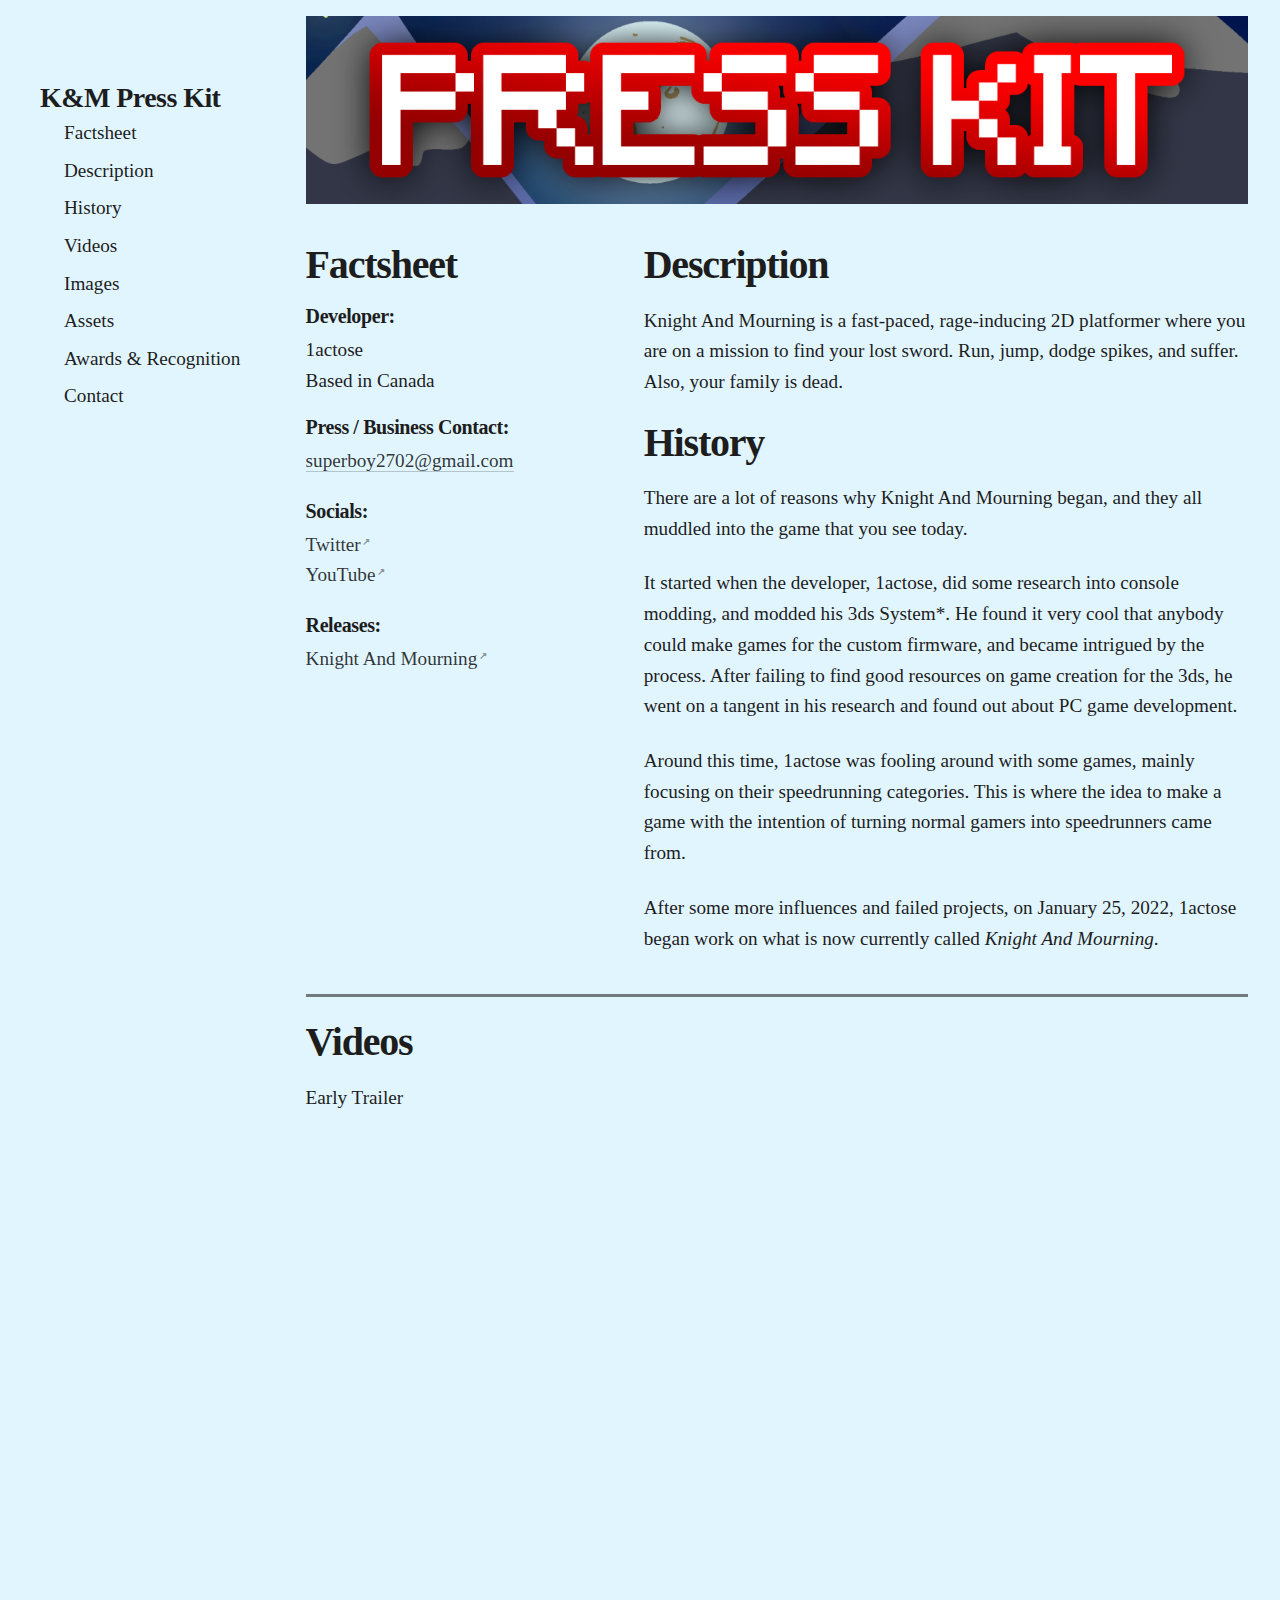
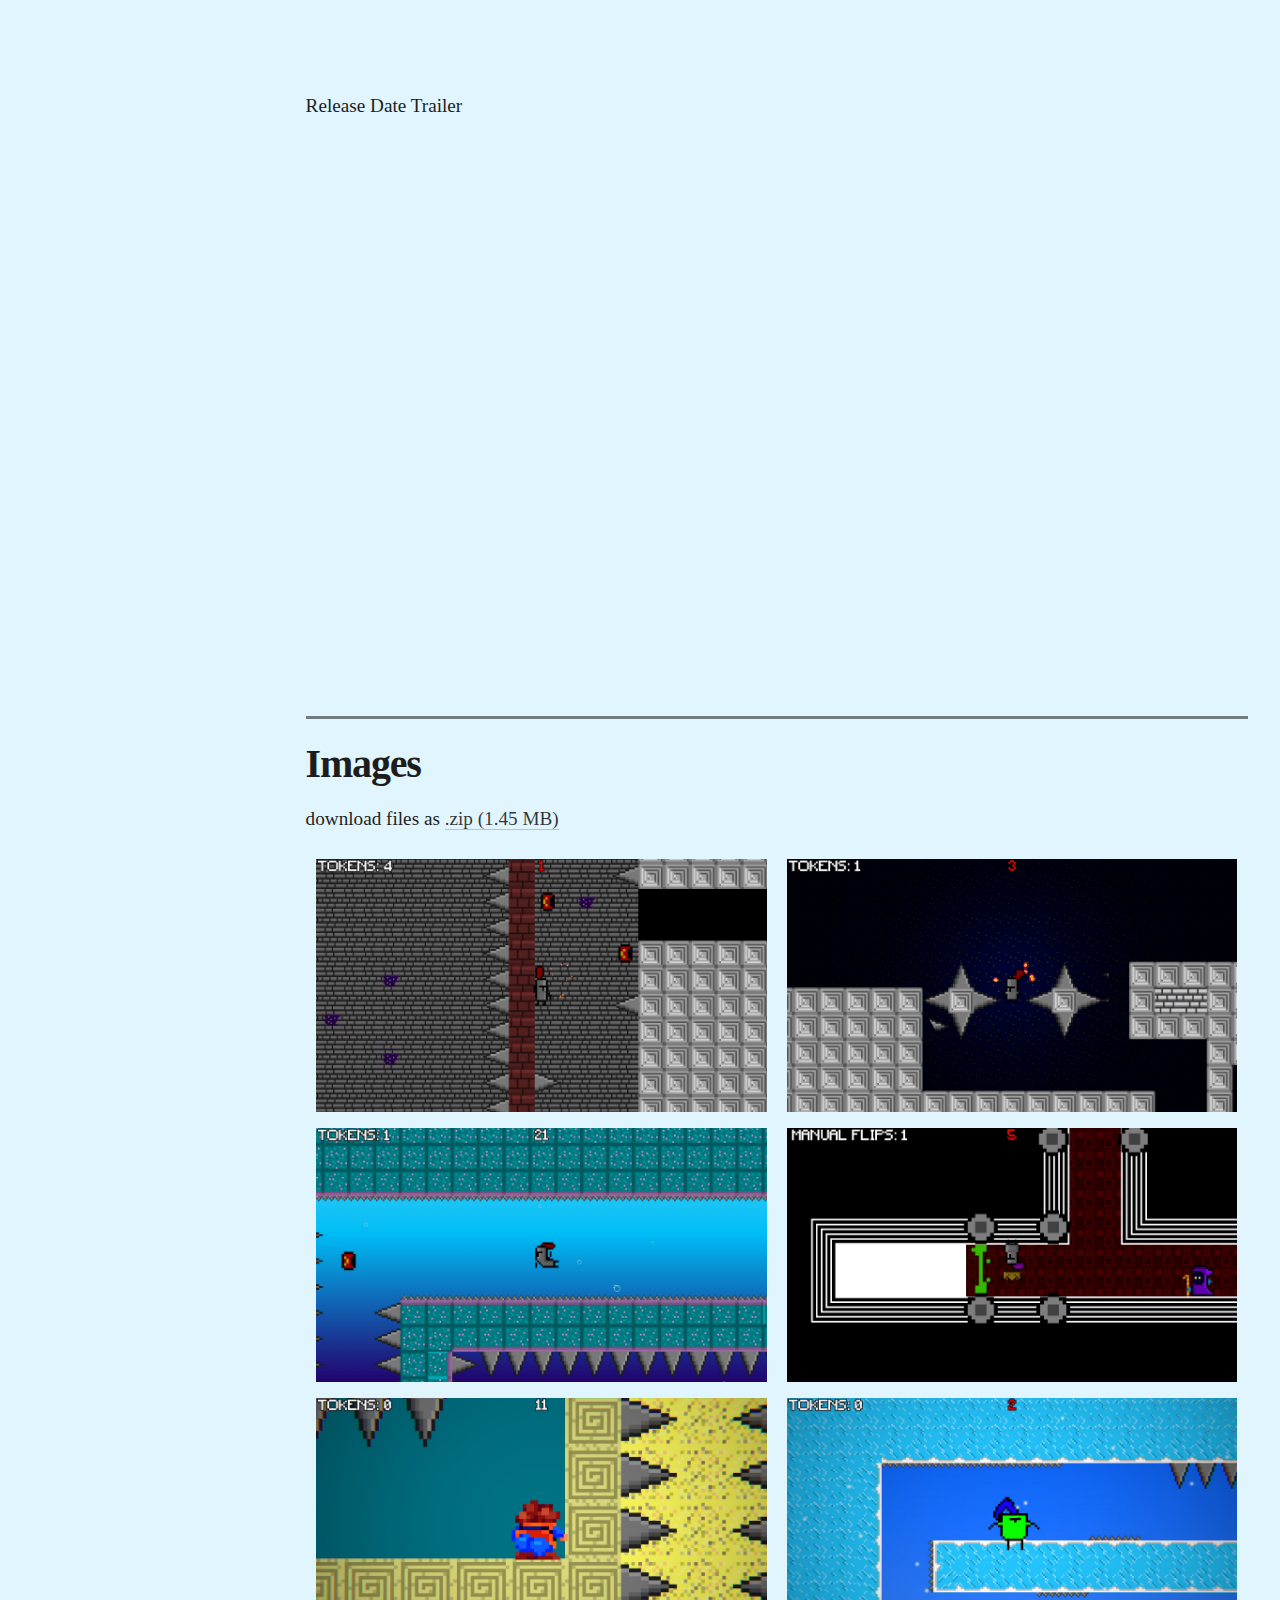
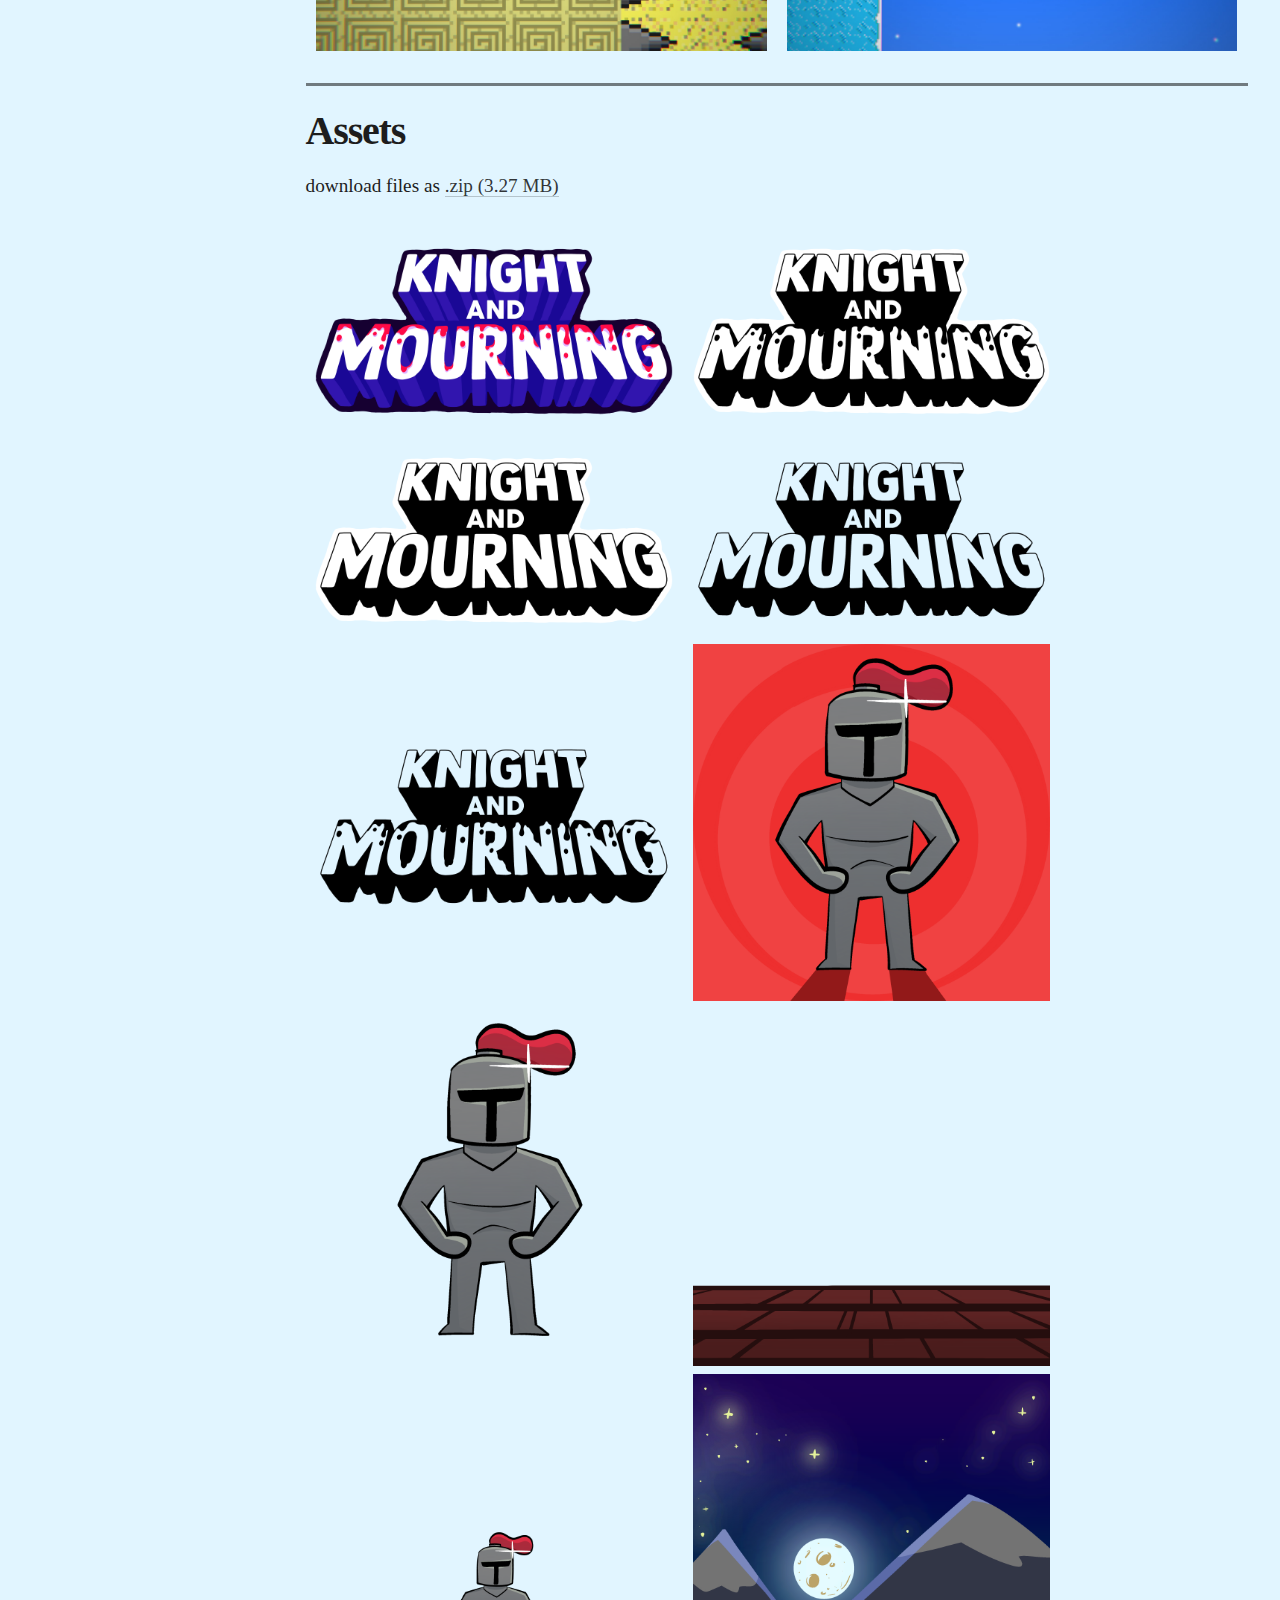
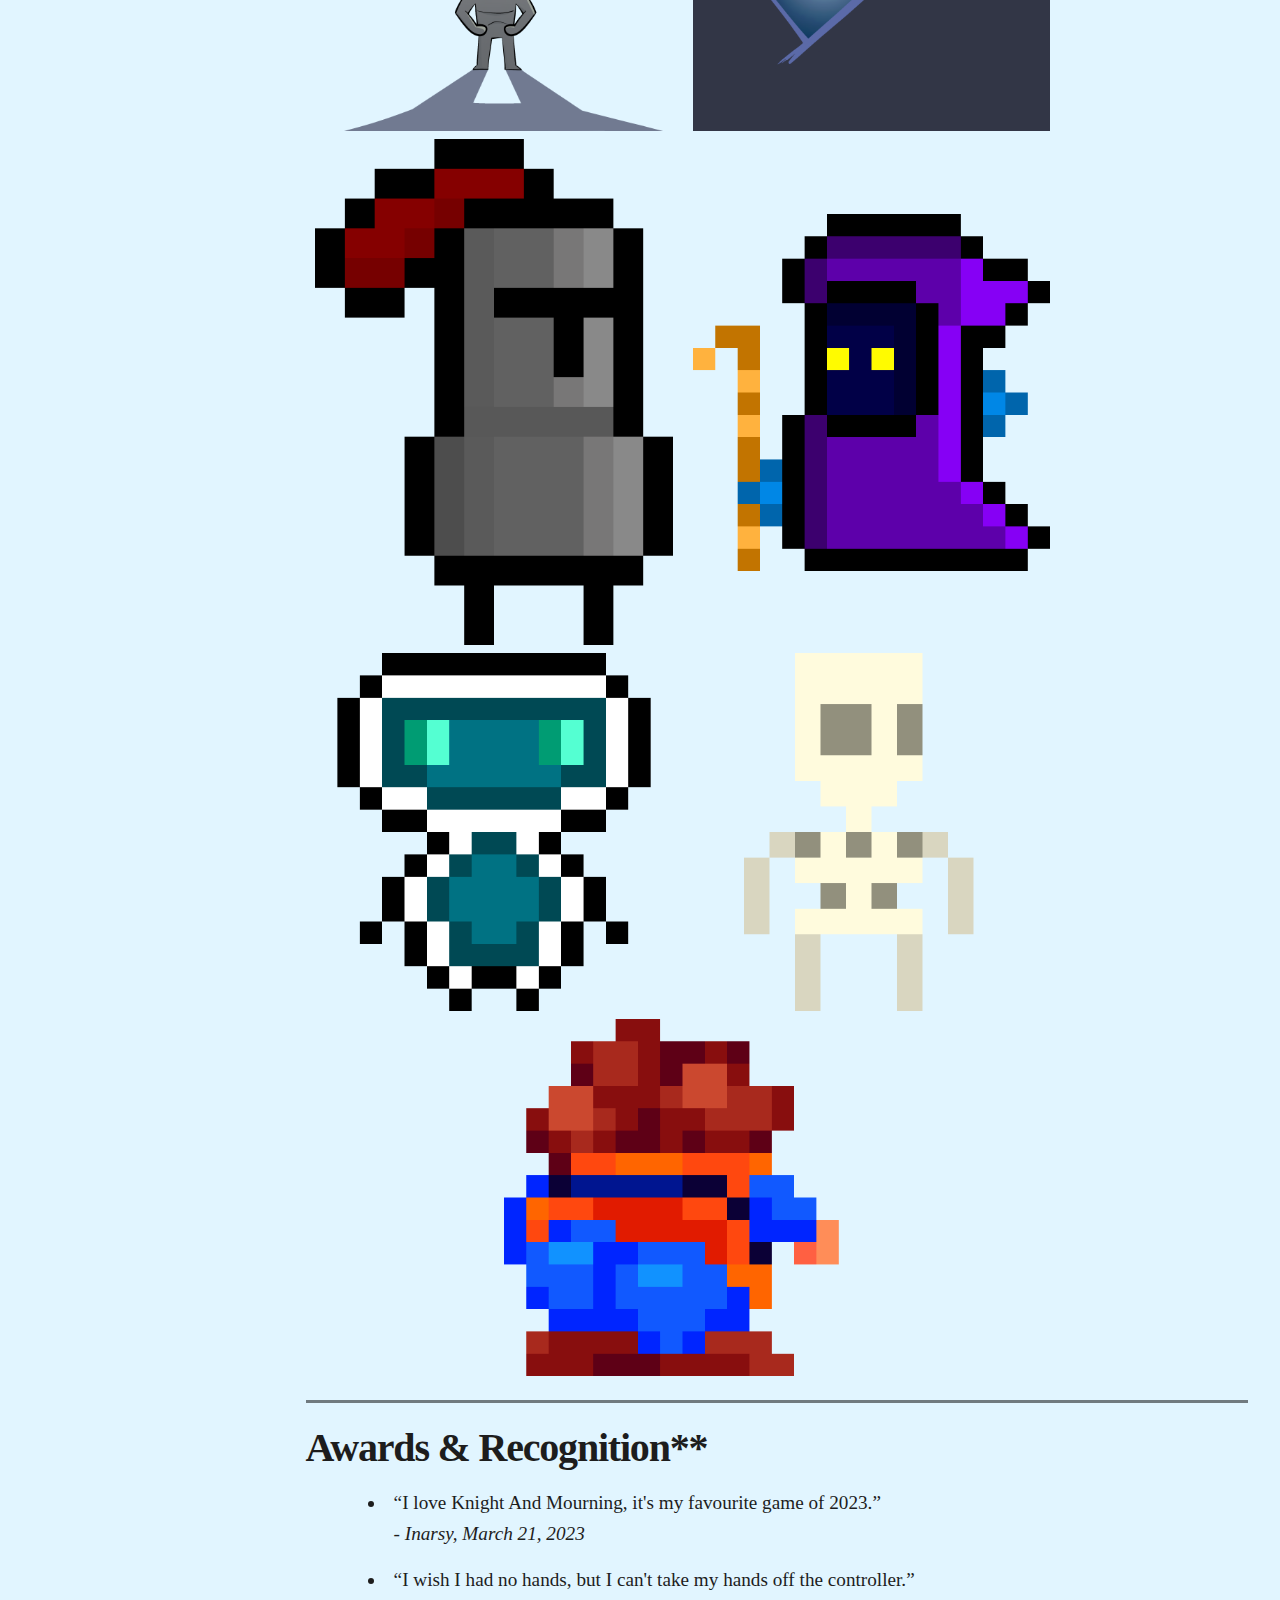
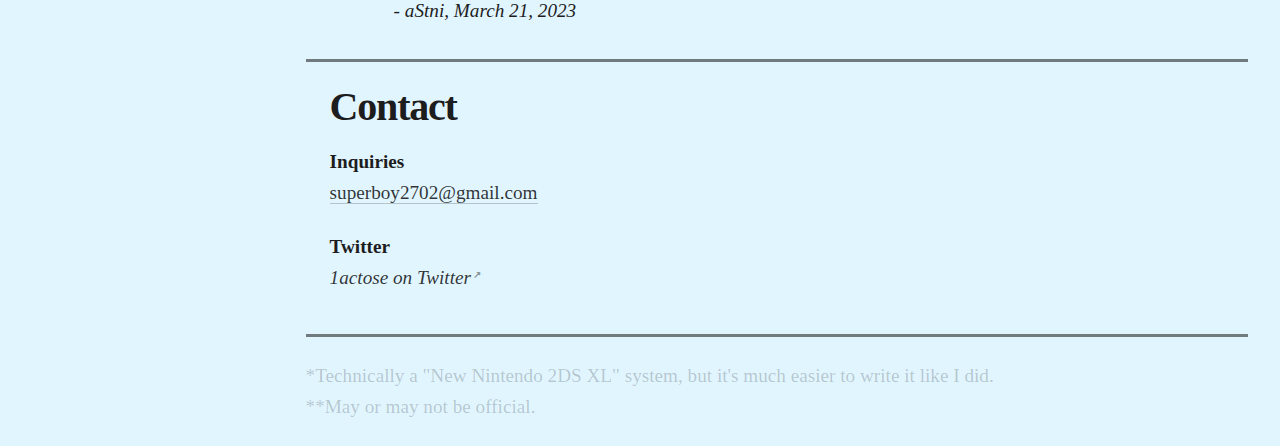
==== km-press-kit/index.html @ 05c2b1a3 "changed url" ====
<!doctype html>
<html lang="en">
<head>
  <meta charset="utf-8">
  <meta http-equiv="X-UA-Compatible" content="IE=edge">
  <meta name="viewport" content="width=device-width, initial-scale=1">

  <title>Knight And Mourning Press Kit</title>
  <link rel="stylesheet" href="./assets/css/style.min.css">
</head>

<body>
  <nav>
    <ul>
      <li>
        <h1>K&amp;M Press Kit</h1>
        <ul>
          <li><a href="#factsheet">Factsheet</a></li>
          <li><a href="#description">Description</a></li>
          <li><a href="#history">History</a>
          </li>
          <li><a href="#videos">Videos</a></li>
          <li><a href="#images">Images</a></li>
          <li><a href="#logo-icon">Assets</a></li>
          <li><a href="#awards-recognition">Awards &amp; Recognition</a></li>
          <li><a href="#contact">Contact</a></li>
        </ul>
      </li>
    </ul>
  </nav>

  <main>
    <header>
      <img src="./media/header.png">
    </header>

    <div id="intro-details">
      <div id="factsheet" class="w-33 w-s-10">
        <h2>Factsheet</h2>
        <div><h3>Developer:</h3><address>1actose<br>Based in Canada<br></address></div>
        <div><h3>Press / Business Contact:</h3><p><a href="mailto:superboy2702@gmail.com">superboy2702@gmail.com</a></p></div>
        <div>
          <h3>Socials:</h3>
          <p>
            <a href="https://www.twitter.com/1actose" target="_blank" class="external">Twitter</a><br>
            <a href="https://www.youtube.com/@1actose" target="_blank" class="external">YouTube</a>
          </p>
        </div>
        <div>
          <h3>Releases:</h3>
          <p>
            <a href="https://store.steampowered.com/app/2008820/Knight_And_Mourning/" target="_blank" class="external">Knight And Mourning</a><br>
          </p>
        </div>
      </div>
      <div id="description" class="w-66 w-s-10">
        <div id="intro">
          <h2>Description</h2>
          <p>Knight And Mourning is a fast-paced, rage-inducing 2D platformer where you are on a mission to find your lost sword. Run, jump, dodge spikes, and suffer. Also, your family is dead.</p>
        </div>
        <div id="history">
          <h2>History</h2>
          <p>There are a lot of reasons why Knight And Mourning began, and they all muddled into the game that you see today.</p>
          <p>It started when the developer, 1actose, did some research into console modding, and modded his 3ds System*. He found it very cool that anybody could make games for the custom firmware, and became intrigued by the process. After failing to find good resources on game creation for the 3ds, he went on a tangent in his research and found out about PC game development.</p>
          <p>Around this time, 1actose was fooling around with some games, mainly focusing on their speedrunning categories. This is where the idea to make a game with the intention of turning normal gamers into speedrunners came from.</p>
          <p>After some more influences and failed projects, on January 25, 2022, 1actose began work on what is now currently called <i>Knight And Mourning</i>.</p>
        </div>
      </div>
    </div>
    <div id="videos">
      <h2>Videos</h2>
      <p>Early Trailer</p>
      <div class="embed-responsive embed-responsive-16by9">
        <iframe class="embed-responsive-item" src="https://www.youtube.com/embed/S6dYBHbnh5c?rel=0&amp;showinfo=0" allowfullscreen="allowfullscreen" frameborder="0"></iframe>
      </div>
      <p>Release Date Trailer</p>
      <div class="embed-responsive embed-responsive-16by9">
        <iframe class="embed-responsive-item" src="https://www.youtube.com/embed/4l-gwuEBlj0?rel=0&amp;showinfo=0" allowfullscreen="allowfullscreen" frameborder="0"></iframe>
      </div>
    </div>
    <div id="images">
      <h2>Images</h2>
      <p>download files as <a href="./media/images.zip" target="_blank">.zip (1.45 MB)</a></p>
      <div class="w-10">
        <a href="./media/screenshot-01.jpg" target="_blank"><img class="i-5 i-s-10" src="./media/screenshot-01.jpg"></a>
        <a href="./media/screenshot-02.jpg" target="_blank"><img class="i-5 i-s-10" src="./media/screenshot-02.jpg"></a>
        <a href="./media/screenshot-03.jpg" target="_blank"><img class="i-5 i-s-10" src="./media/screenshot-03.jpg"></a>
        <a href="./media/screenshot-04.jpg" target="_blank"><img class="i-5 i-s-10" src="./media/screenshot-04.jpg"></a>
        <a href="./media/screenshot-05.jpg" target="_blank"><img class="i-5 i-s-10" src="./media/screenshot-05.jpg"></a>
        <a href="./media/screenshot-06.jpg" target="_blank"><img class="i-5 i-s-10" src="./media/screenshot-06.jpg"></a>
      </div>
    </div>
    <div id="logo-icon">
      <h2>Assets</h2>
      <p>download files as <a href="./media/assets.zip" target="_blank">.zip (3.27 MB)</a></p>
      <div class="w-8">
        <a href="./media/logo.png" target="_blank"><img class="i-5 i-s-10" src="./media/logo.png"></a>
        <a href="./media/logo2.png" target="_blank"><img class="i-5 i-s-10" src="./media/logo2.png"></a>
        <a href="./media/logo3.png" target="_blank"><img class="i-5 i-s-10" src="./media/logo3.png"></a>
        <a href="./media/logo4.png" target="_blank"><img class="i-5 i-s-10" src="./media/logo4.png"></a>
        <a href="./media/logo5.png" target="_blank"><img class="i-5 i-s-10" src="./media/logo5.png"></a>
        <a href="./media/icon.png" target="_blank"><img class="i-5 i-s-10" src="./media/icon.png"></a>
        <a href="./media/asset1.png" target="_blank"><img class="i-5 i-s-10" src="./media/asset1.png"></a>
        <a href="./media/asset2.png" target="_blank"><img class="i-5 i-s-10" src="./media/asset2.png"></a>
        <a href="./media/asset3.png" target="_blank"><img class="i-5 i-s-10" src="./media/asset3.png"></a>
        <a href="./media/asset4.png" target="_blank"><img class="i-5 i-s-10" src="./media/asset4.png"></a>
        <a href="./media/asset5.png" target="_blank"><img class="i-5 i-s-10" src="./media/asset5.png"></a>
        <a href="./media/asset6.png" target="_blank"><img class="i-5 i-s-10" src="./media/asset6.png"></a>
        <a href="./media/asset7.png" target="_blank"><img class="i-5 i-s-10" src="./media/asset7.png"></a>
        <a href="./media/asset8.png" target="_blank"><img class="i-5 i-s-10" src="./media/asset8.png"></a>
        <a href="./media/asset9.png" target="_blank"><img class="i-5 i-s-10" src="./media/asset9.png"></a>
      </div>
    </div>
    <div id="awards-recognition">
      <h2>Awards &amp; Recognition**</h2>
      <blockquote>
        <ul>
          <li>
            <p><q>I love Knight And Mourning, it's my favourite game of 2023.</q></p>
            <footer><p>- <em>Inarsy, March 21, 2023</em></p></footer>
          </li>
          <li>
            <p><q>I wish I had no hands, but I can't take my hands off the controller.</q></p>
            <footer><p>- <em>aStni, March 21, 2023</em></p></footer>
          </li>
        </ul>
      </blockquote>
    </div>
    <div id="outro-details">
      <div id="contact" class="w-5 w-xs-10">
        <h2>Contact</h2>
        <p><strong>Inquiries</strong><br><a href="mailto:superboy2702@gmail.com">superboy2702@gmail.com</a></p>
        <p><strong>Twitter</strong><br><a href="https://www.twitter.com/1actose" target="_blank" class="external"><i>1actose on Twitter</i></a></p>
      </div>
    </div>

    <footer>
      <p>*Technically a "New Nintendo 2DS XL" system, but it's much easier to write it like I did.</p>
      <p>**May or may not be official.</p>
    </footer>
  </main>
</body>
</html>
---- km-press-kit/assets/css/style.min.css ----
::-moz-selection{background:#ff6600}::-ms-selection{background:#ff6600}::-o-selection{background:#ff6600}::-webkit-selection{background:#ff6600}::selection{background:#00d9ff}*{-moz-osx-font-smoothing:grayscale;text-rendering:optimizelegibility;color:inherit}*,*::before,*::after{box-sizing:border-box}:root{font-size:16px}img{-webkit-user-select:none;-moz-user-select:none;-ms-user-select:none;user-select:none;border:0px solid #202020; box-shadow:rgb(29, 29, 29);display:block;vertical-align:middle;max-width:100%}html{background-color:#e1f5ff}html,body{margin:0;padding:0;height:100%}body{color:rgb(29, 29, 29);font-family:Georgia,serif;line-height:1.5;overflow-y:scroll;overflow-x:hidden;margin:0 auto;max-width:1280px;width:95%;word-wrap:break-word}h1,h2{font-family:"Lucida Grande","Lucida Sans",Verdana;font-weight:700}h1,h2,h3{line-height:1.05}h1,h3{letter-spacing:-0.02em}h2{letter-spacing:-0.03em;margin:0 0 1rem 0;font-size:2.5em}h3{margin-bottom:.5rem;font-size:1.25rem;font-weight:600}a{color:rgba(29,29,29);text-decoration:none}main a{border-bottom:1px solid rgba(0,0,0,0.2);color:rgba(0,0,0,0.8)}main a:hover,main a:focus{border-bottom:2px solid rgba(104, 0, 0)}p{margin-bottom:1.5rem}p,address,ul,blockquote{font-size:1.2rem;line-height:1.6}address{font-style:normal}blockquote p{margin:0}blockquote,blockquote ul{margin-bottom:0}blockquote li{margin-bottom:1rem}body>nav{float:left;padding-top:4rem;width:22.5%}body>nav h1{font-size:1.75rem;margin-bottom:0}body>nav a{line-height:1.75}body>nav ul{margin:0;padding:0}body>nav ul ul{padding-left:1rem}li{margin-top:.25rem;padding-left:.5rem;padding-right:.5rem}body>nav li{list-style:none}main{float:left;padding:1rem 0rem;width:77.5%}main>header>img{margin:0 auto}main>*{float:left;width:100%}main>*:not(:last-child){margin-bottom:1.5rem;padding-bottom:1rem}main>*:not(:first-child):not(:last-child){border-bottom:3px solid rgba(0, 0, 0, 0.5)}main>#intro-details>div:first-child,main>#outro-details>div:first-child{padding-right:1.5rem}main>#intro-details>div:last-child,main>#outro-details>div:last-child{padding-left:1.5rem}main>#intro-details>div:first-child p{margin-top:0}main>#images>div,main>#logo-icon>div{margin:0 auto;text-align:center}main>#images>div a,main>#images>div a:hover,main>#images>div a:focus,main>#logo-icon>div a,main>#logo-icon>div a:hover,main>#logo-icon>div a:focus{border-bottom:0}main>#images img{display:inline-block;padding:0 .5rem 1rem}main>#logo-icon img{display:inline-block;padding:0 .5rem .5rem}.embed-responsive{position:relative;display:block;height:0;padding:0;margin-bottom:1.5rem}.embed-responsive .embed-responsive-item,.embed-responsive embed,.embed-responsive iframe,.embed-responsive object,.embed-responsive video{position:absolute;top:0;bottom:0;left:0;width:100%;height:100%;border:0}.embed-responsive-16by9{padding-bottom:56.25%}.external{border-bottom:0}.external::after{color:rgba(0,0,0,0.4);content:"↗";font-size:.6rem;font-weight:800;padding-left:.1rem;vertical-align:text-top}.external:hover::after,.external:focus::after{color:rgba(0,0,0,1)}main>footer{color:rgba(0,0,0,0.2);padding-bottom:.5rem}main>footer a{color:rgba(0,0,0,0.2)}main>footer a:hover,footer a:focus{border-bottom:1px solid rgba(0,0,0,0.4)}main>footer p{margin:0}.w-2{float:left;position:relative;width:20%}.w-3{float:left;position:relative;width:30%}.w-33{float:left;position:relative;width:33.33%}.w-4{float:left;position:relative;width:40%}.w-5{float:left;position:relative;width:50%}.w-6{float:left;position:relative;width:60%}.w-66{float:left;position:relative;width:66.66%}.w-7{float:left;position:relative;width:70%}.w-8{float:left;position:relative;width:80%}.w-9{float:left;position:relative;width:90%}.w-10{float:left;position:relative;width:100%}.i-5{position:relative;max-width:49.5%}.i-10{position:relative;max-width:100%}@media(max-width:62em){nav{display:none}main{padding:1.5rem;width:100%}}@media(max-width:48em){main{padding:1.5rem}main>#intro-details>div:first-child{padding-right:0rem}main>#intro-details>div:last-child{padding-left:0rem}main>#images img{padding:0 0 1rem 0}.w-s-10{float:left;position:relative;width:100%}.i-s-10{position:relative;max-width:100%}}@media(max-width:34em){main{padding:.5rem}main>#outro-details>div:first-child{padding-right:0rem}main>#outro-details>div:last-child{padding-left:0rem}.w-xs-10{float:left;position:relative;width:100%}}
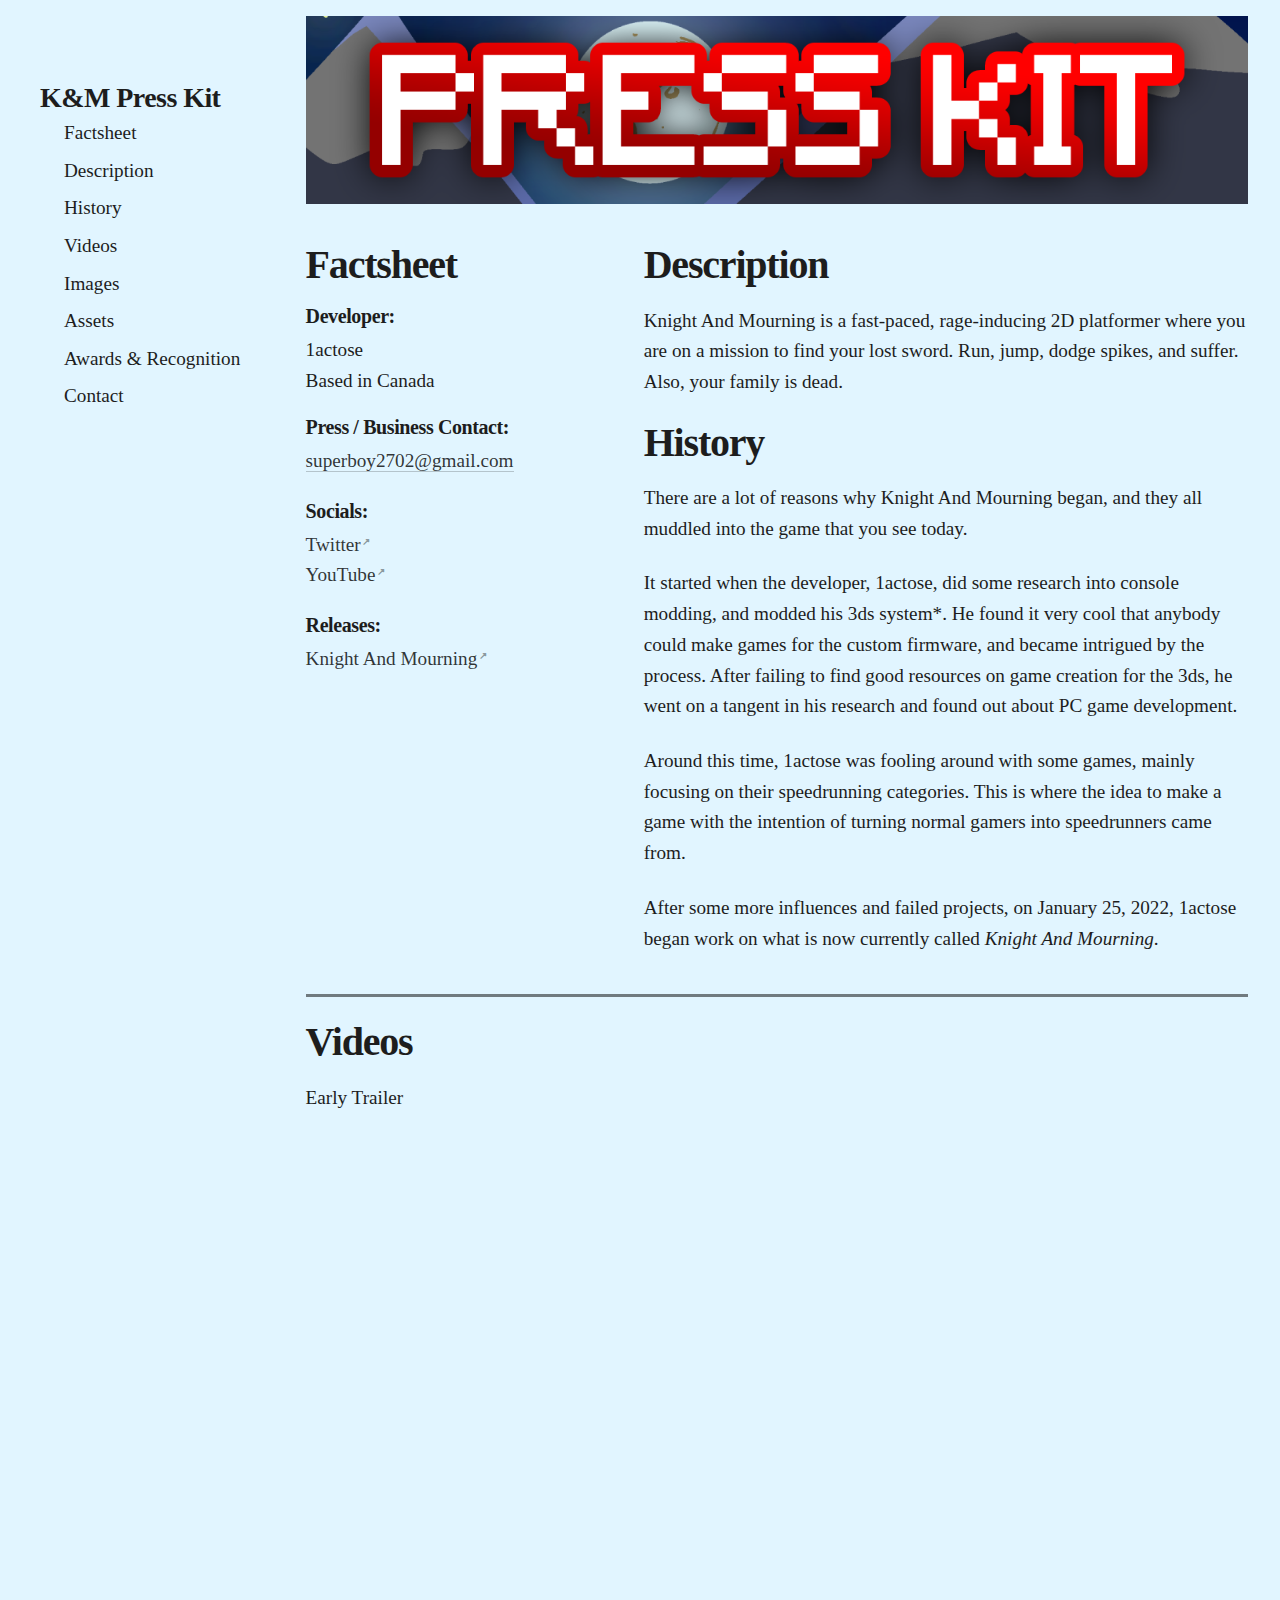
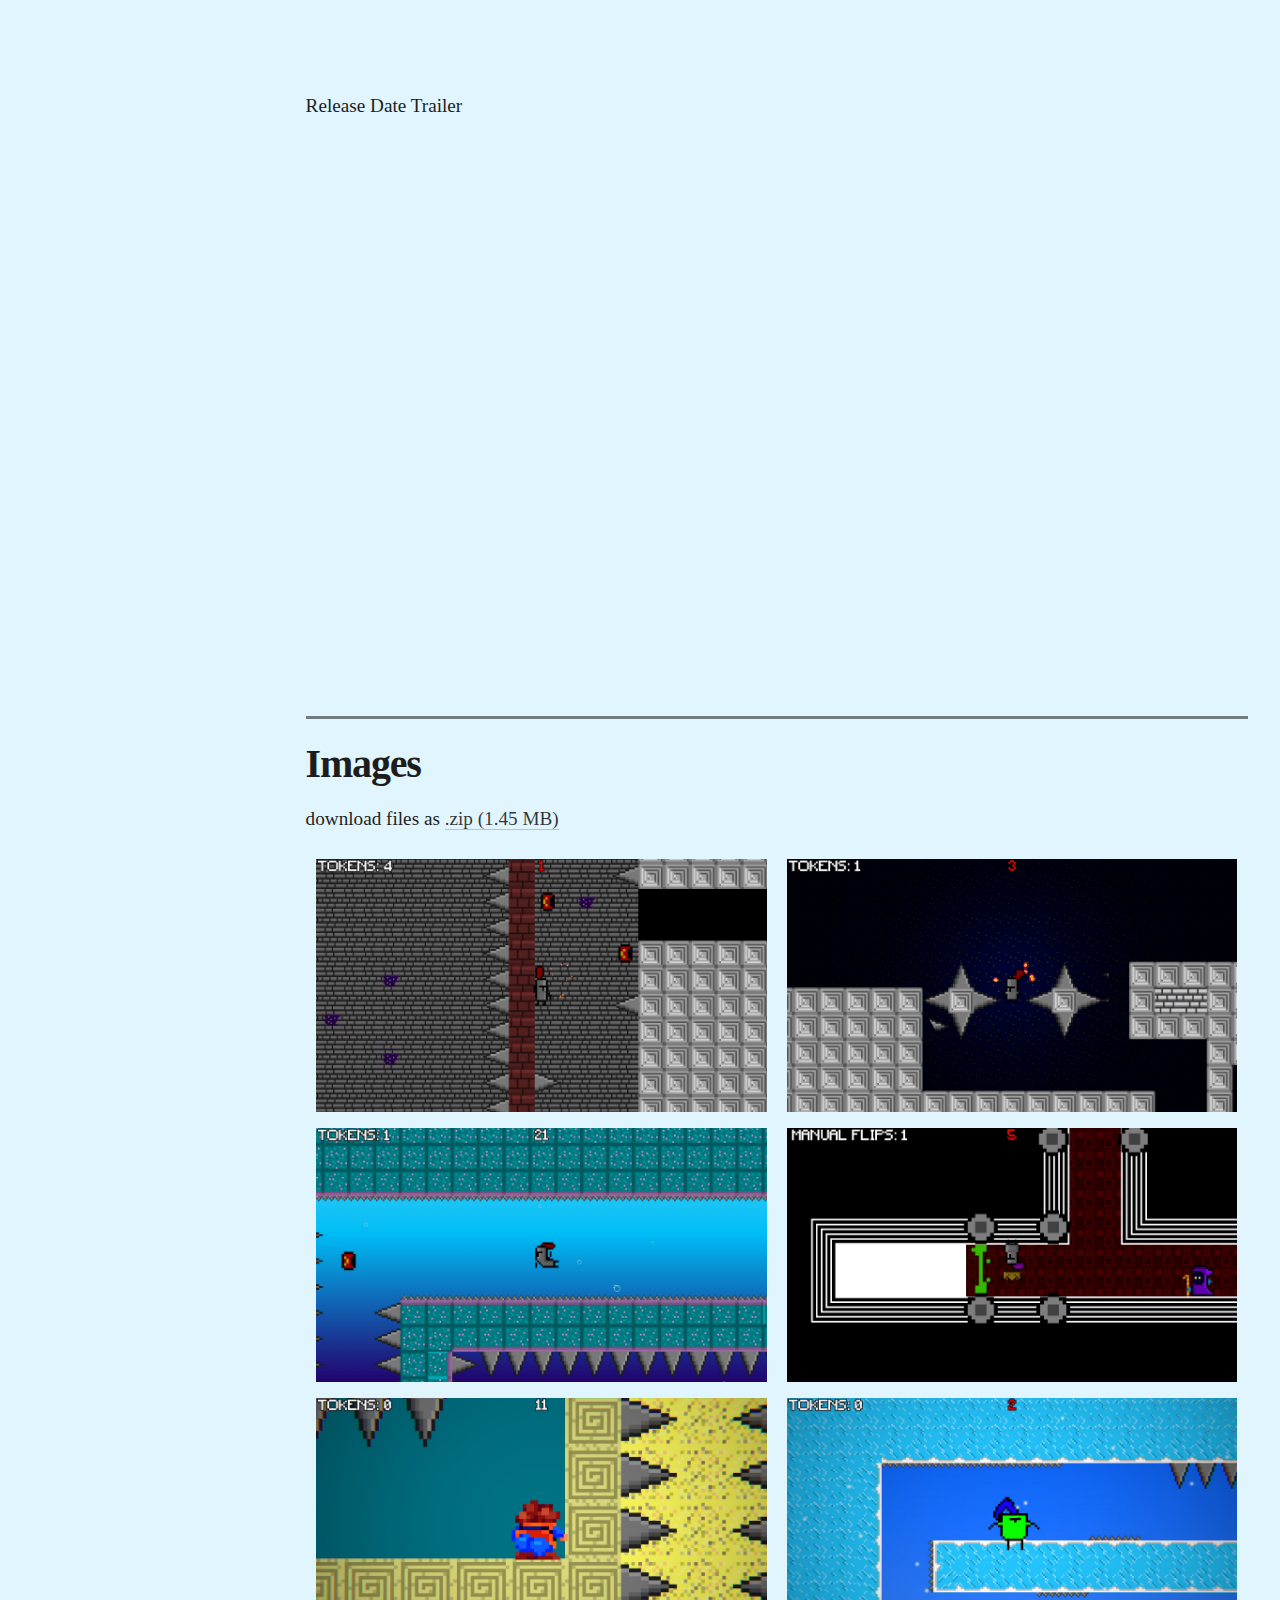
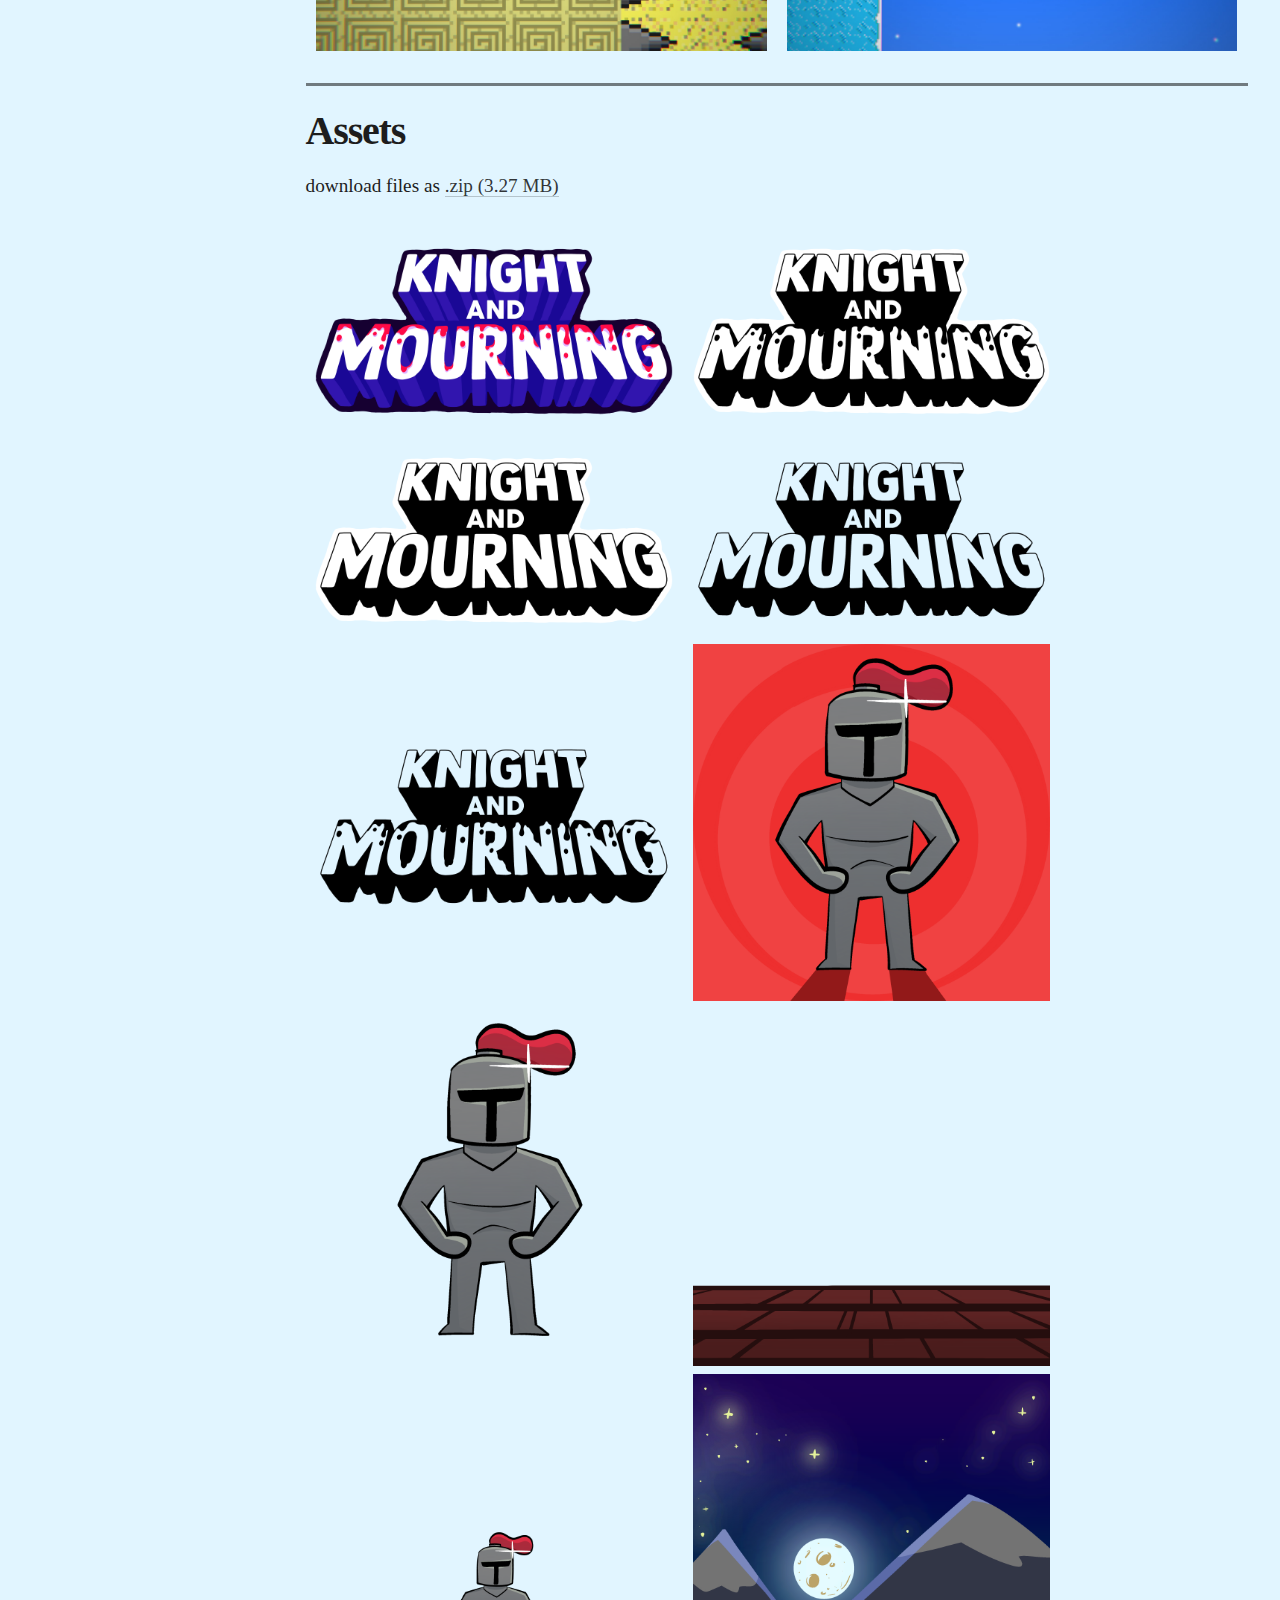
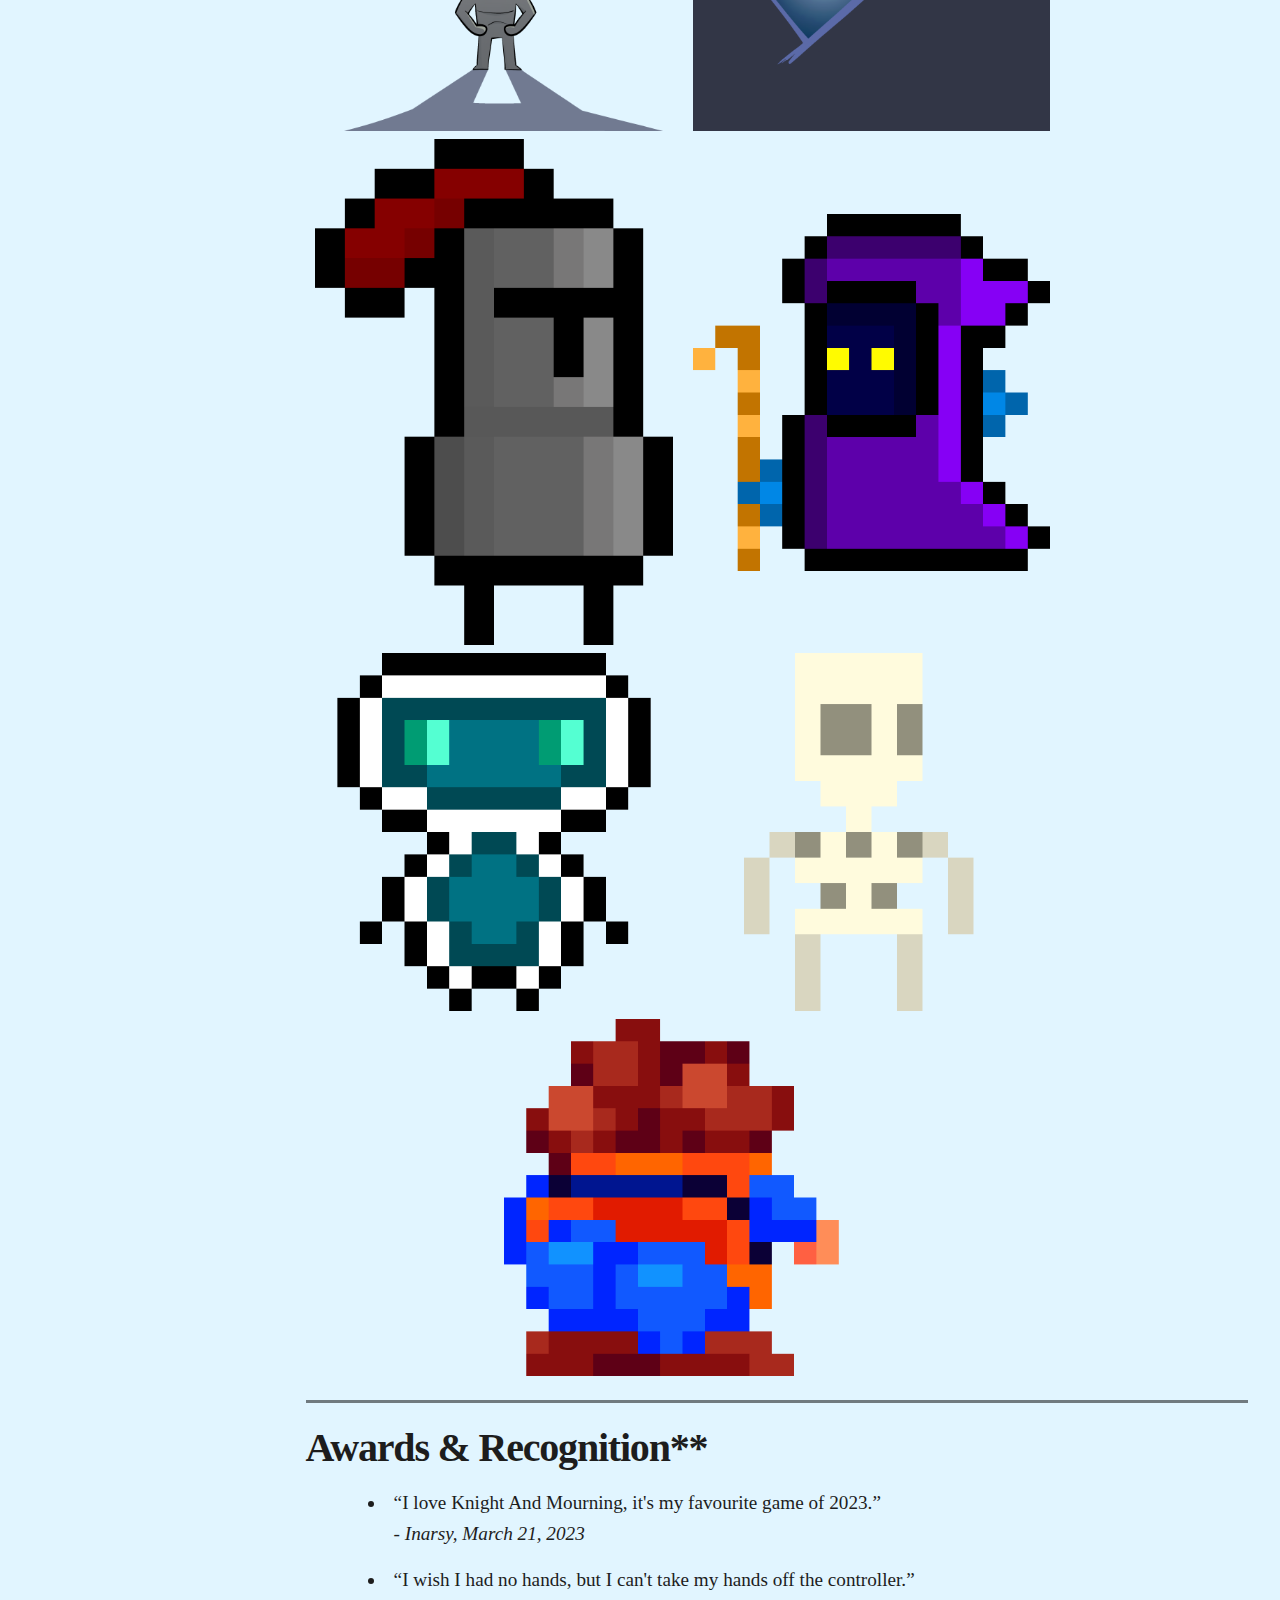
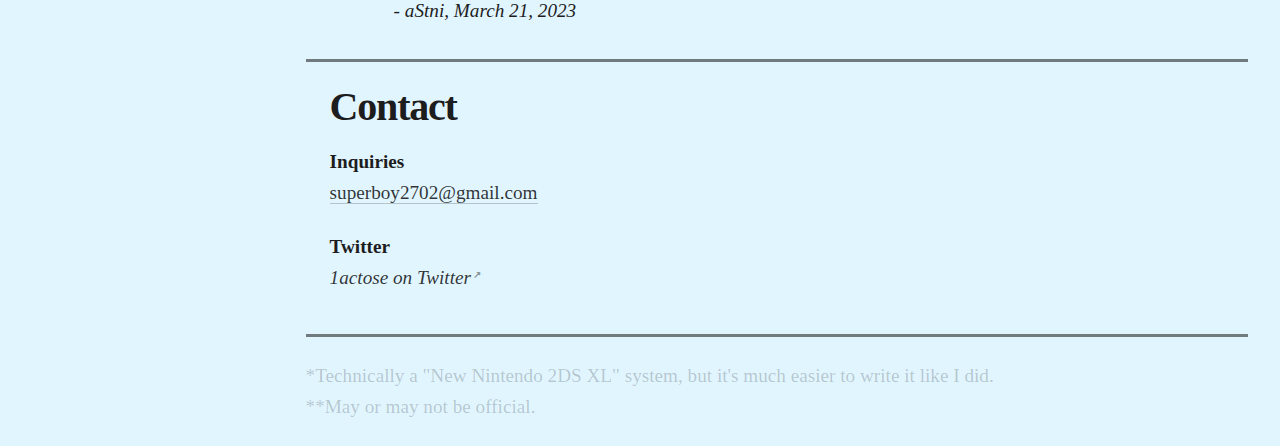
==== commit 3e592f4a: "Minor updates" ====
--- a/km-press-kit/index.html
+++ b/km-press-kit/index.html
@@ -61,7 +61,7 @@
         <div id="history">
           <h2>History</h2>
           <p>There are a lot of reasons why Knight And Mourning began, and they all muddled into the game that you see today.</p>
-          <p>It started when the developer, 1actose, did some research into console modding, and modded his 3ds System*. He found it very cool that anybody could make games for the custom firmware, and became intrigued by the process. After failing to find good resources on game creation for the 3ds, he went on a tangent in his research and found out about PC game development.</p>
+          <p>It started when the developer, 1actose, did some research into console modding, and modded his 3ds system*. He found it very cool that anybody could make games for the custom firmware, and became intrigued by the process. After failing to find good resources on game creation for the 3ds, he went on a tangent in his research and found out about PC game development.</p>
           <p>Around this time, 1actose was fooling around with some games, mainly focusing on their speedrunning categories. This is where the idea to make a game with the intention of turning normal gamers into speedrunners came from.</p>
           <p>After some more influences and failed projects, on January 25, 2022, 1actose began work on what is now currently called <i>Knight And Mourning</i>.</p>
         </div>
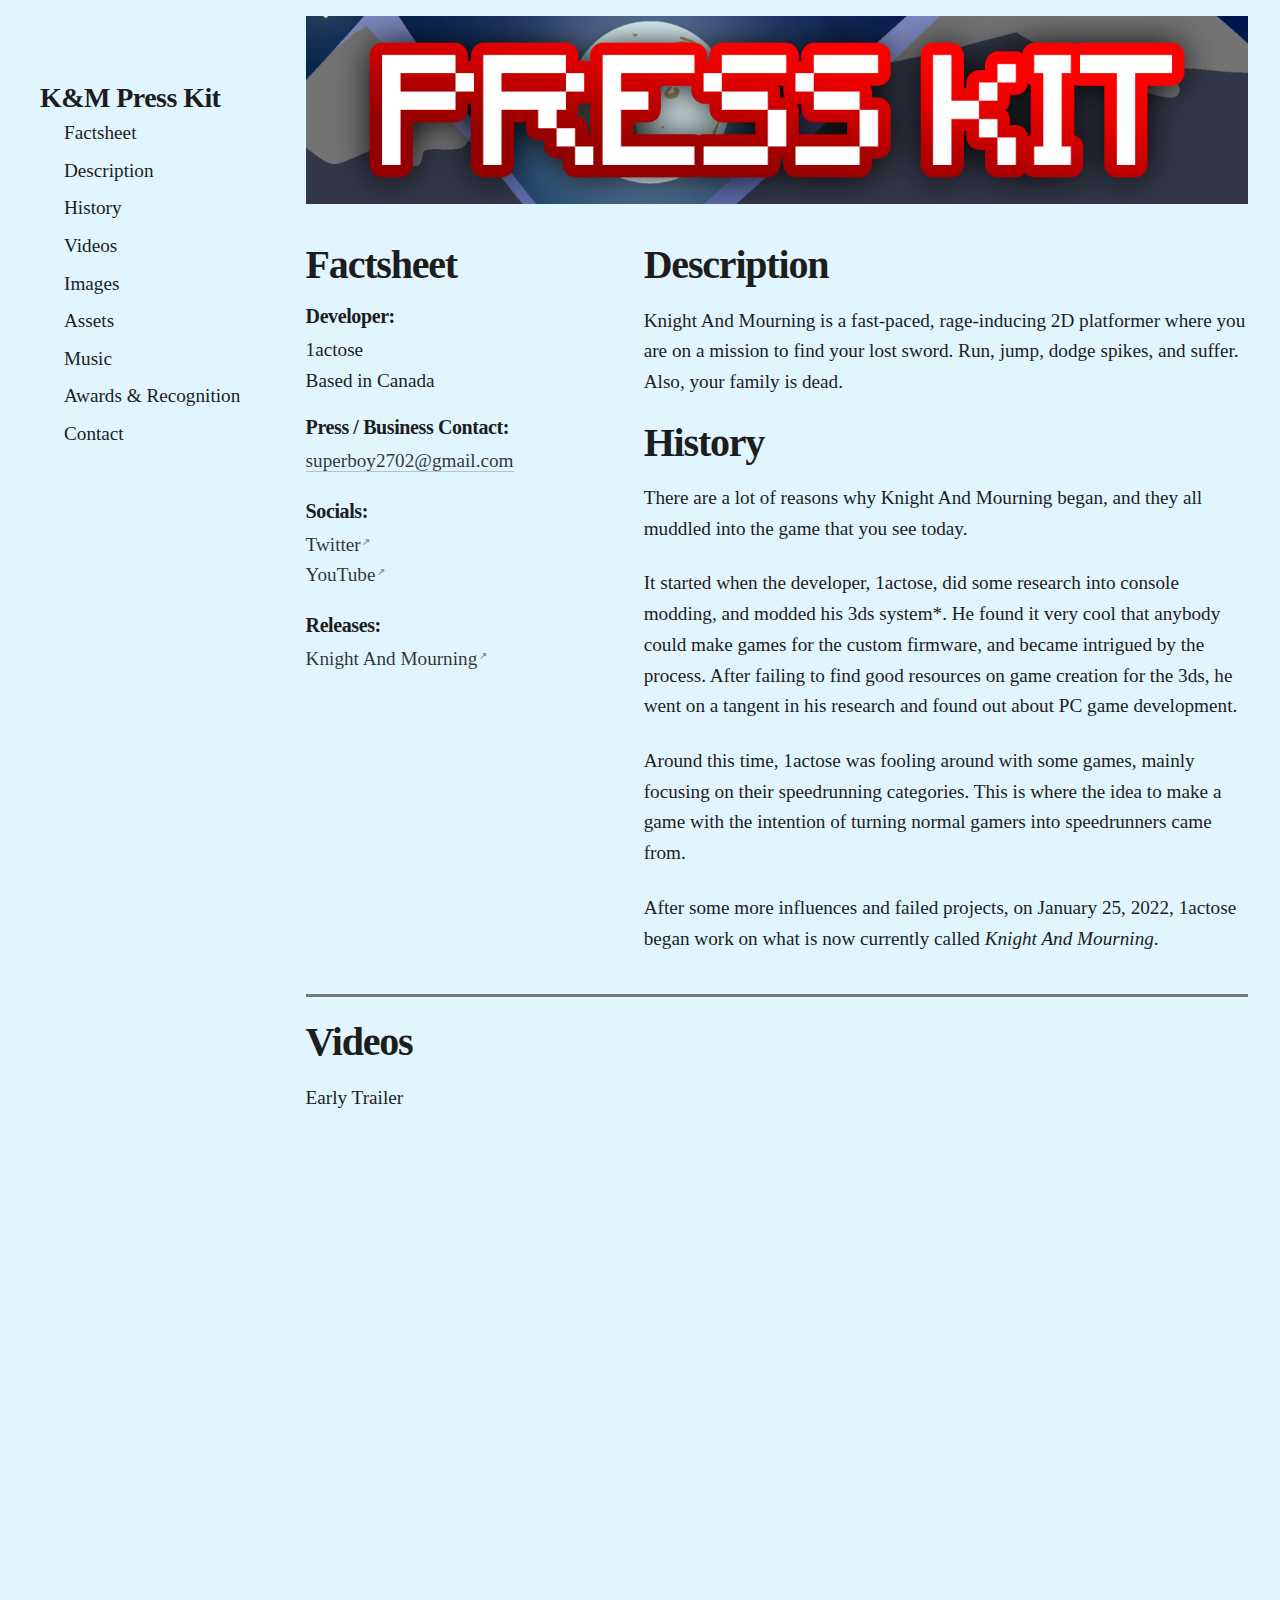
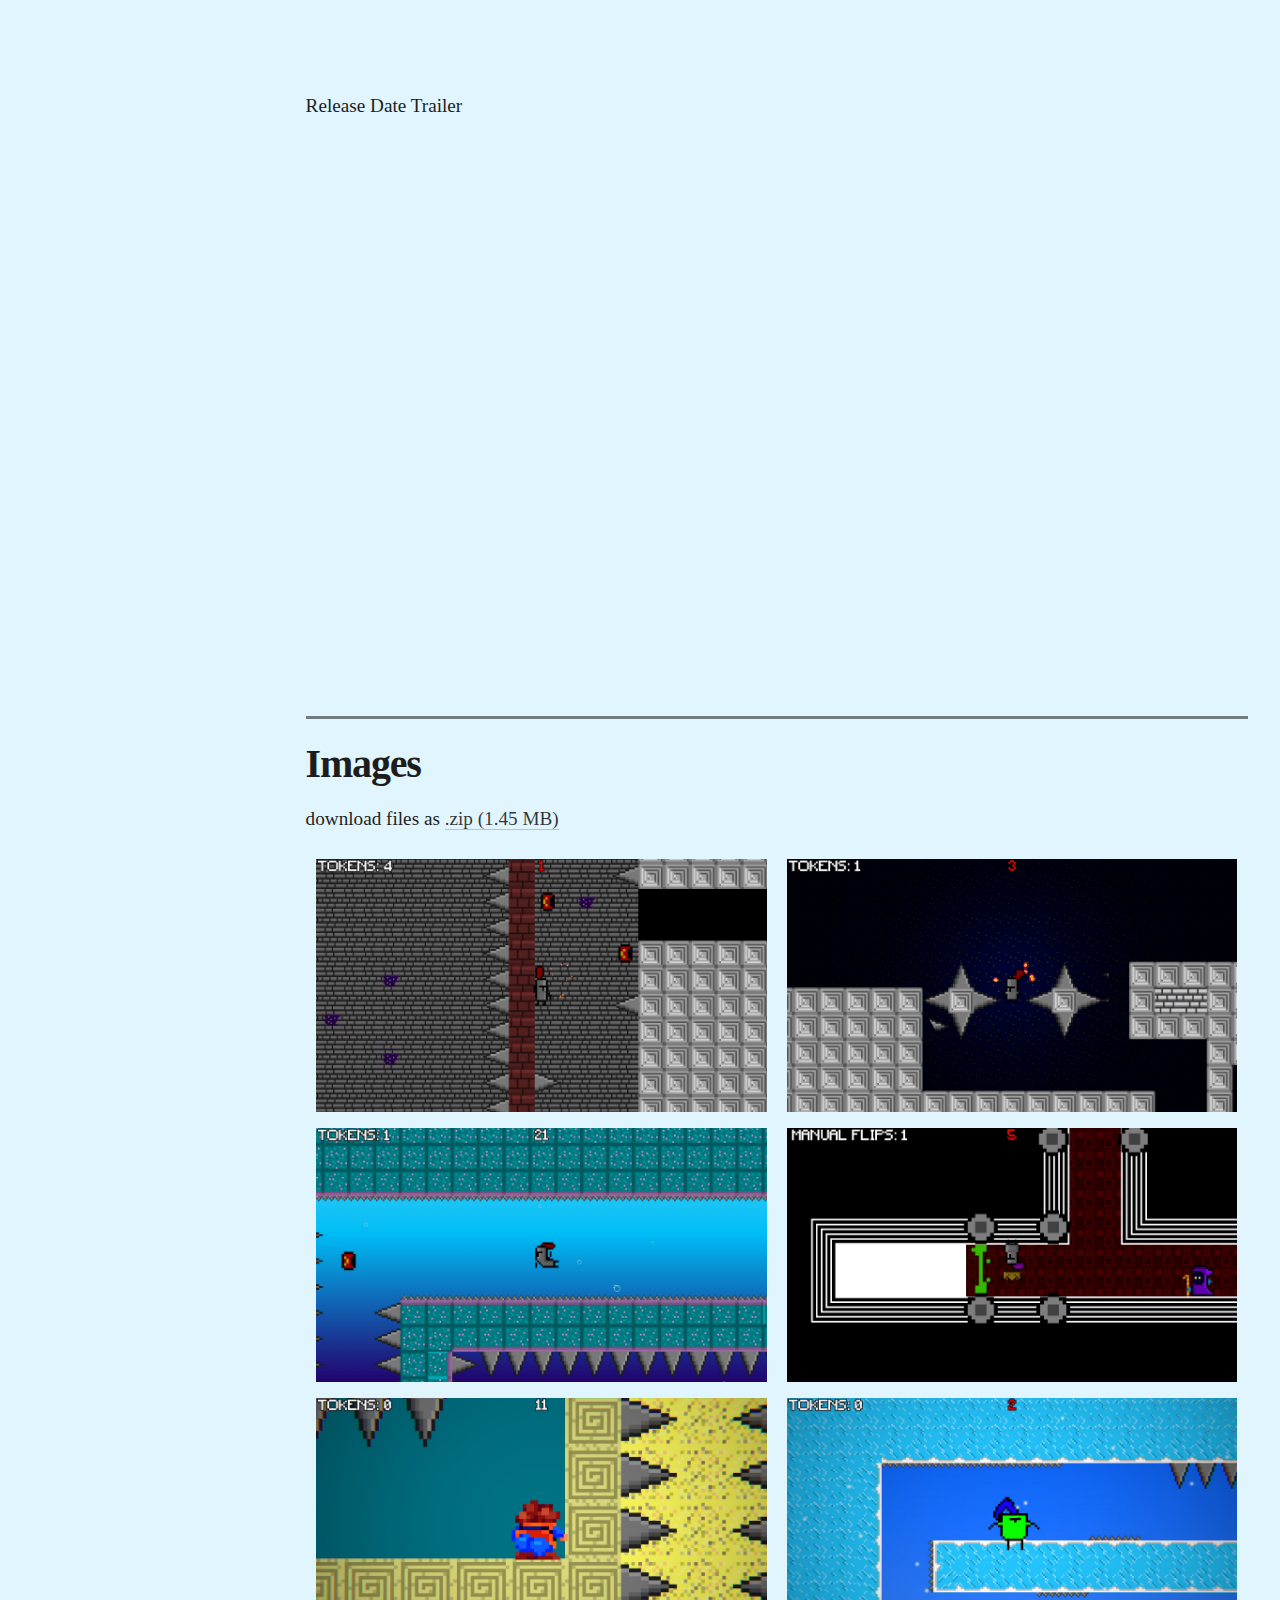
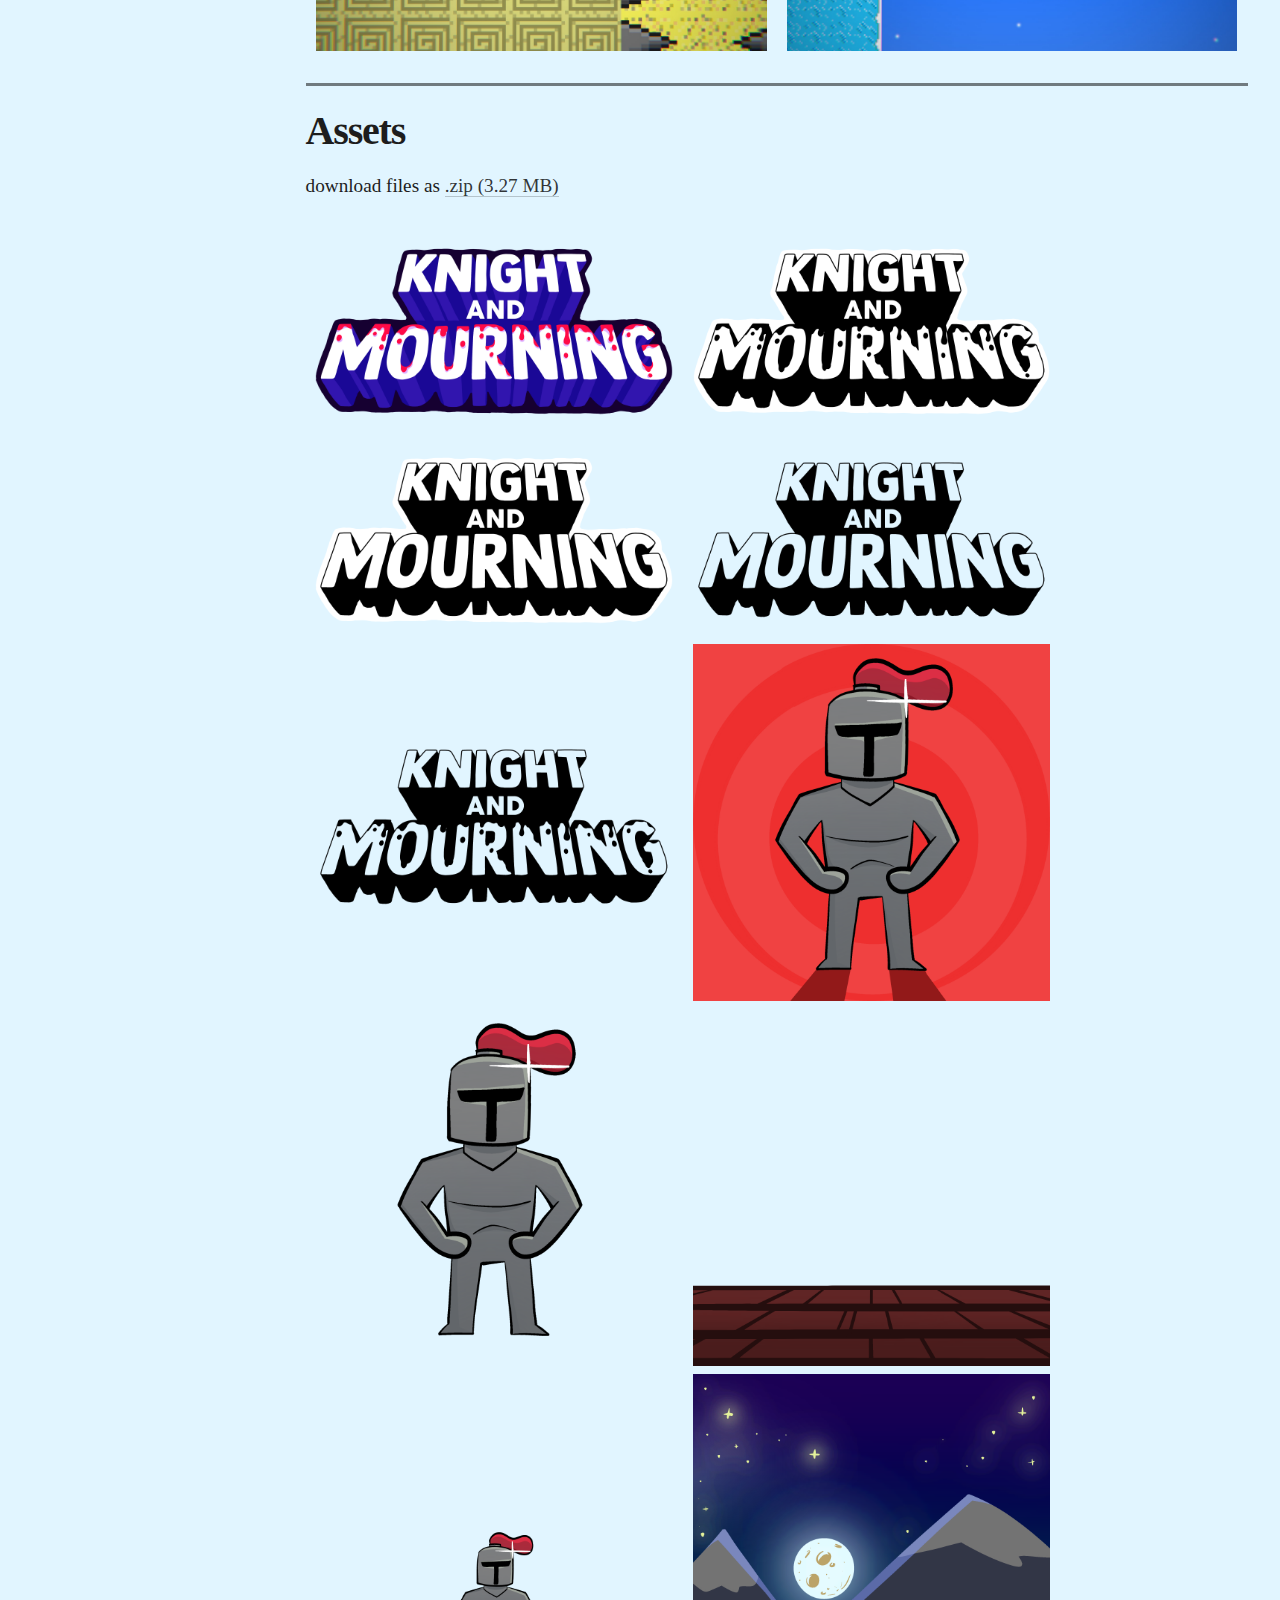
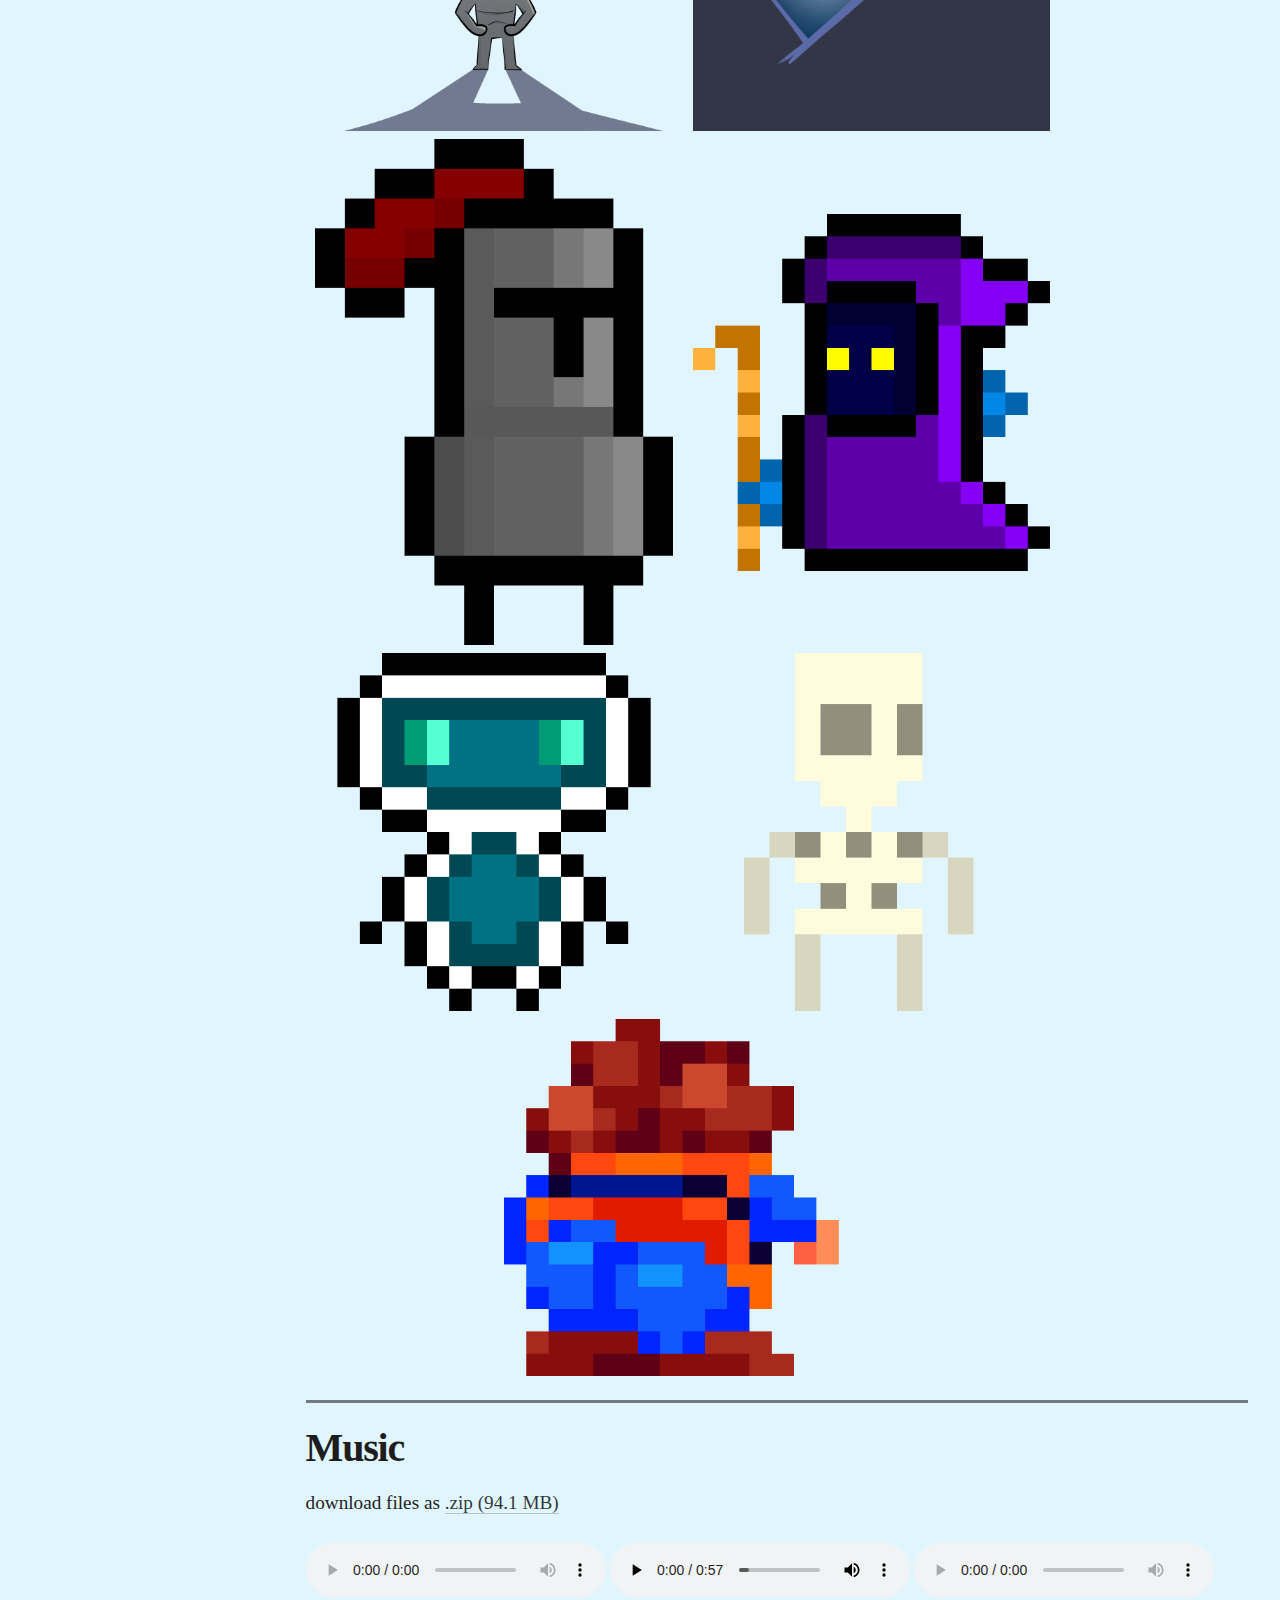
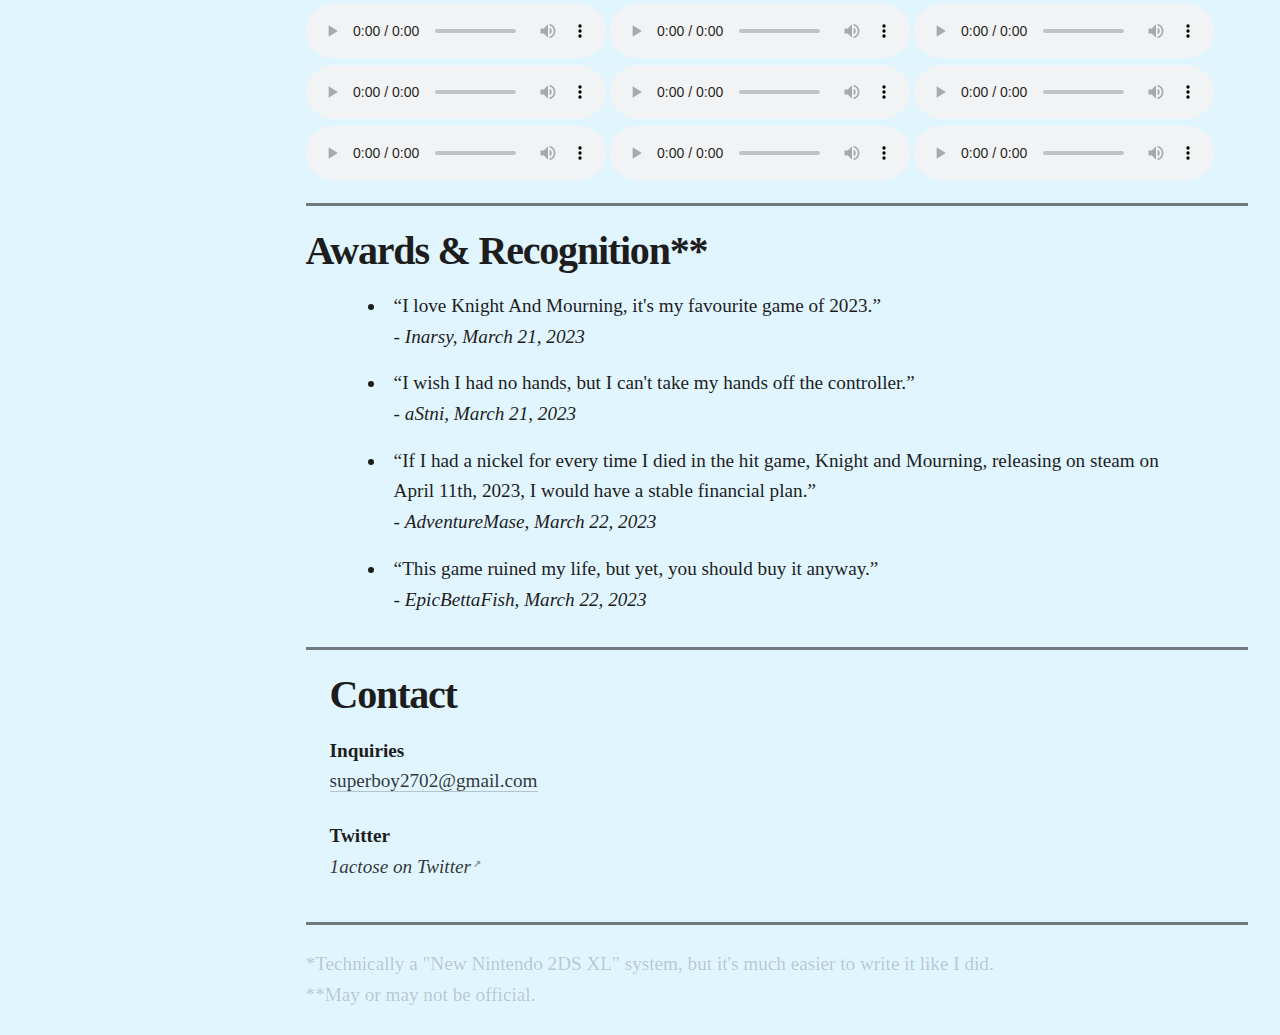
==== commit 9bd47441: "New Stuffy Stuff" ====
--- a/km-press-kit/index.html
+++ b/km-press-kit/index.html
@@ -17,11 +17,11 @@
         <ul>
           <li><a href="#factsheet">Factsheet</a></li>
           <li><a href="#description">Description</a></li>
-          <li><a href="#history">History</a>
-          </li>
+          <li><a href="#history">History</a></li>
           <li><a href="#videos">Videos</a></li>
           <li><a href="#images">Images</a></li>
           <li><a href="#logo-icon">Assets</a></li>
+          <li><a href="#music">Music</a></li>
           <li><a href="#awards-recognition">Awards &amp; Recognition</a></li>
           <li><a href="#contact">Contact</a></li>
         </ul>
@@ -111,6 +111,22 @@
         <a href="./media/asset9.png" target="_blank"><img class="i-5 i-s-10" src="./media/asset9.png"></a>
       </div>
     </div>
+    <div id="music">
+      <h2>Music</h2>
+      <p>download files as <a href="./media/music.zip" target="_blank">.zip (94.1 MB)</a></p>
+       <audio controls><source src="./media/Origins.wav" type="audio/wav"></audio>
+       <audio controls><source src="./media/W1_.mp3" type="audio/mp3"></audio>
+       <audio controls><source src="./media/W2_.wav" type="audio/wav"></audio>
+       <audio controls><source src="./media/W3_.wav" type="audio/wav"></audio>
+       <audio controls><source src="./media/W4_.wav" type="audio/wav"></audio>
+       <audio controls><source src="./media/W5_.wav" type="audio/wav"></audio>
+       <audio controls><source src="./media/W6_.wav" type="audio/wav"></audio>
+       <audio controls><source src="./media/W7_.wav" type="audio/wav"></audio>
+       <audio controls><source src="./media/W8_.wav" type="audio/wav"></audio>
+       <audio controls><source src="./media/W9_.wav" type="audio/wav"></audio>
+       <audio controls><source src="./media/Jacket_Funk.wav" type="audio/wav"></audio>
+       <audio controls><source src="./media/K&M Trailer_.wav" type="audio/wav"></audio>
+    </div>
     <div id="awards-recognition">
       <h2>Awards &amp; Recognition**</h2>
       <blockquote>
@@ -122,6 +138,14 @@
           <li>
             <p><q>I wish I had no hands, but I can't take my hands off the controller.</q></p>
             <footer><p>- <em>aStni, March 21, 2023</em></p></footer>
+          </li>
+          <li>
+            <p><q>If I had a nickel for every time I died in the hit game, Knight and Mourning, releasing on steam on April 11th, 2023, I would have a stable financial plan.</q></p>
+            <footer><p>- <em>AdventureMase, March 22, 2023</em></p></footer>
+          </li>
+          <li>
+            <p><q>This game ruined my life, but yet, you should buy it anyway.</q></p>
+            <footer><p>- <em>EpicBettaFish, March 22, 2023</em></p></footer>
           </li>
         </ul>
       </blockquote>
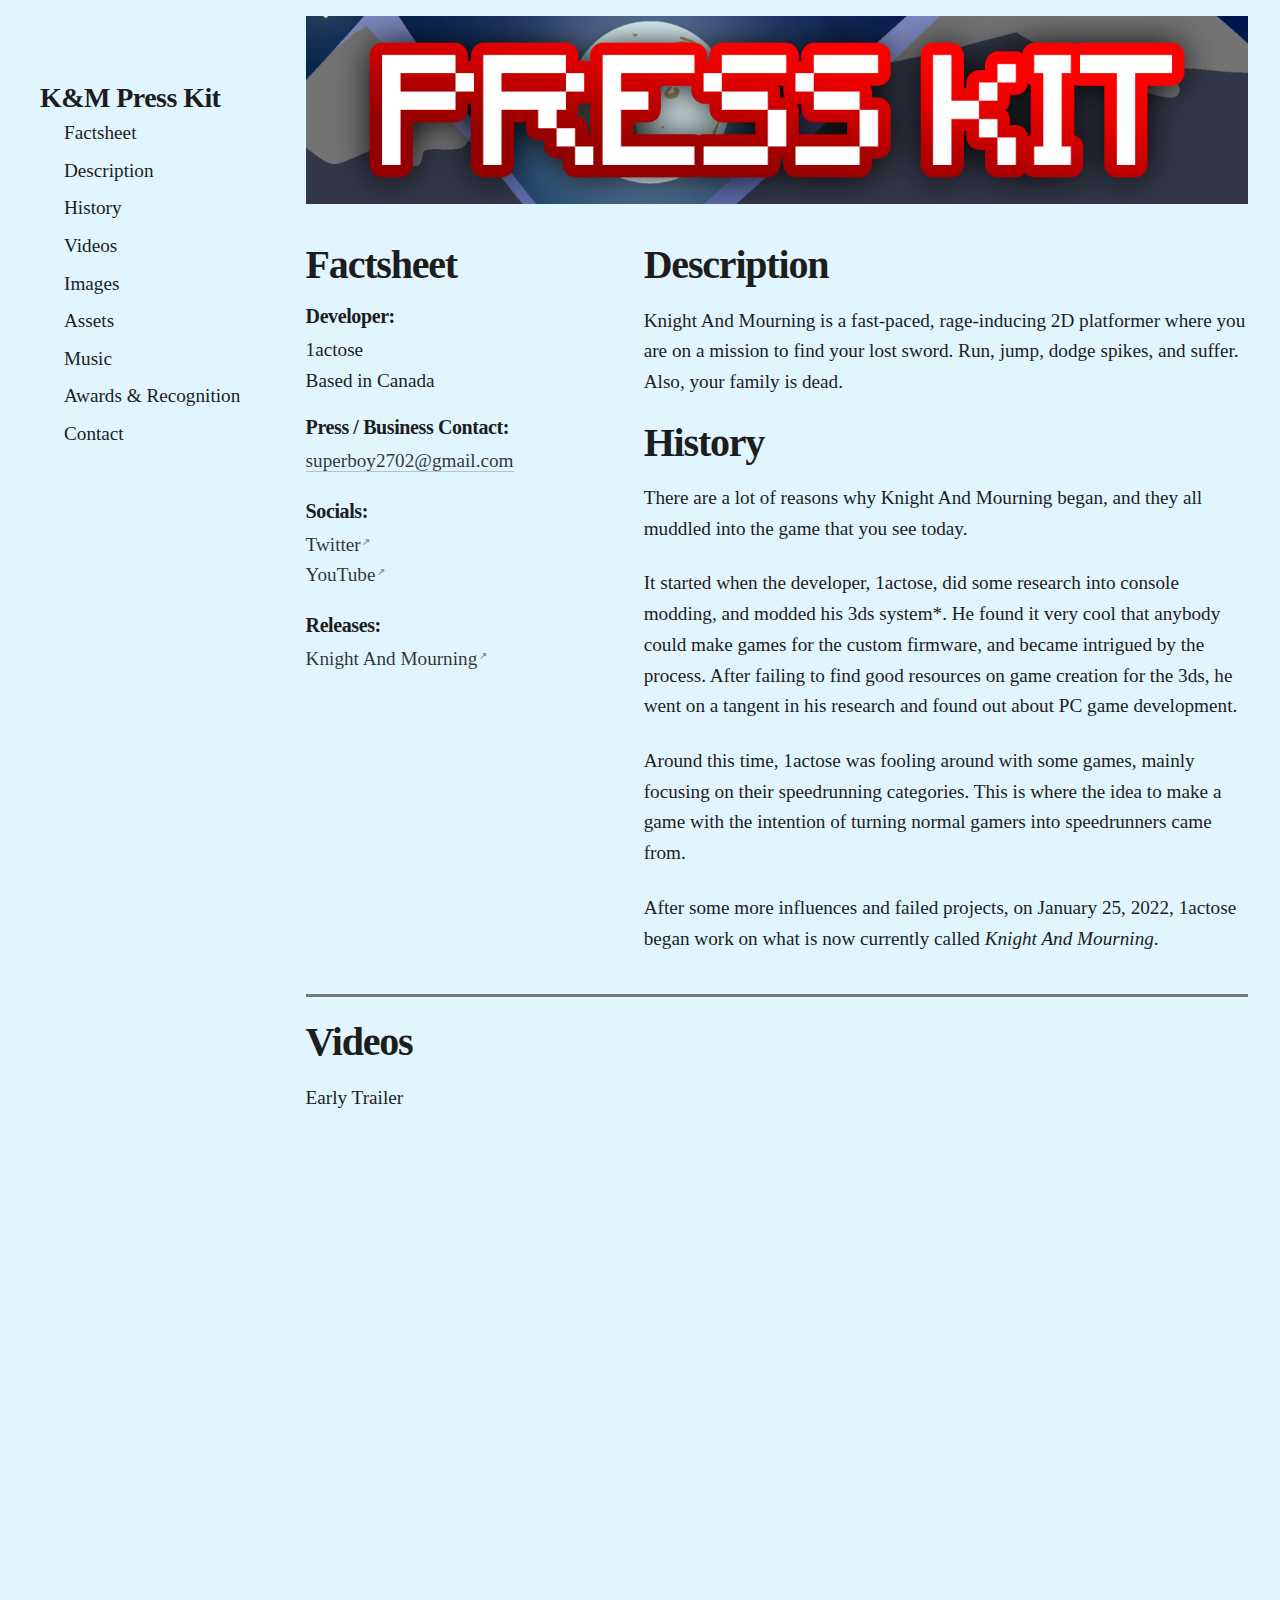
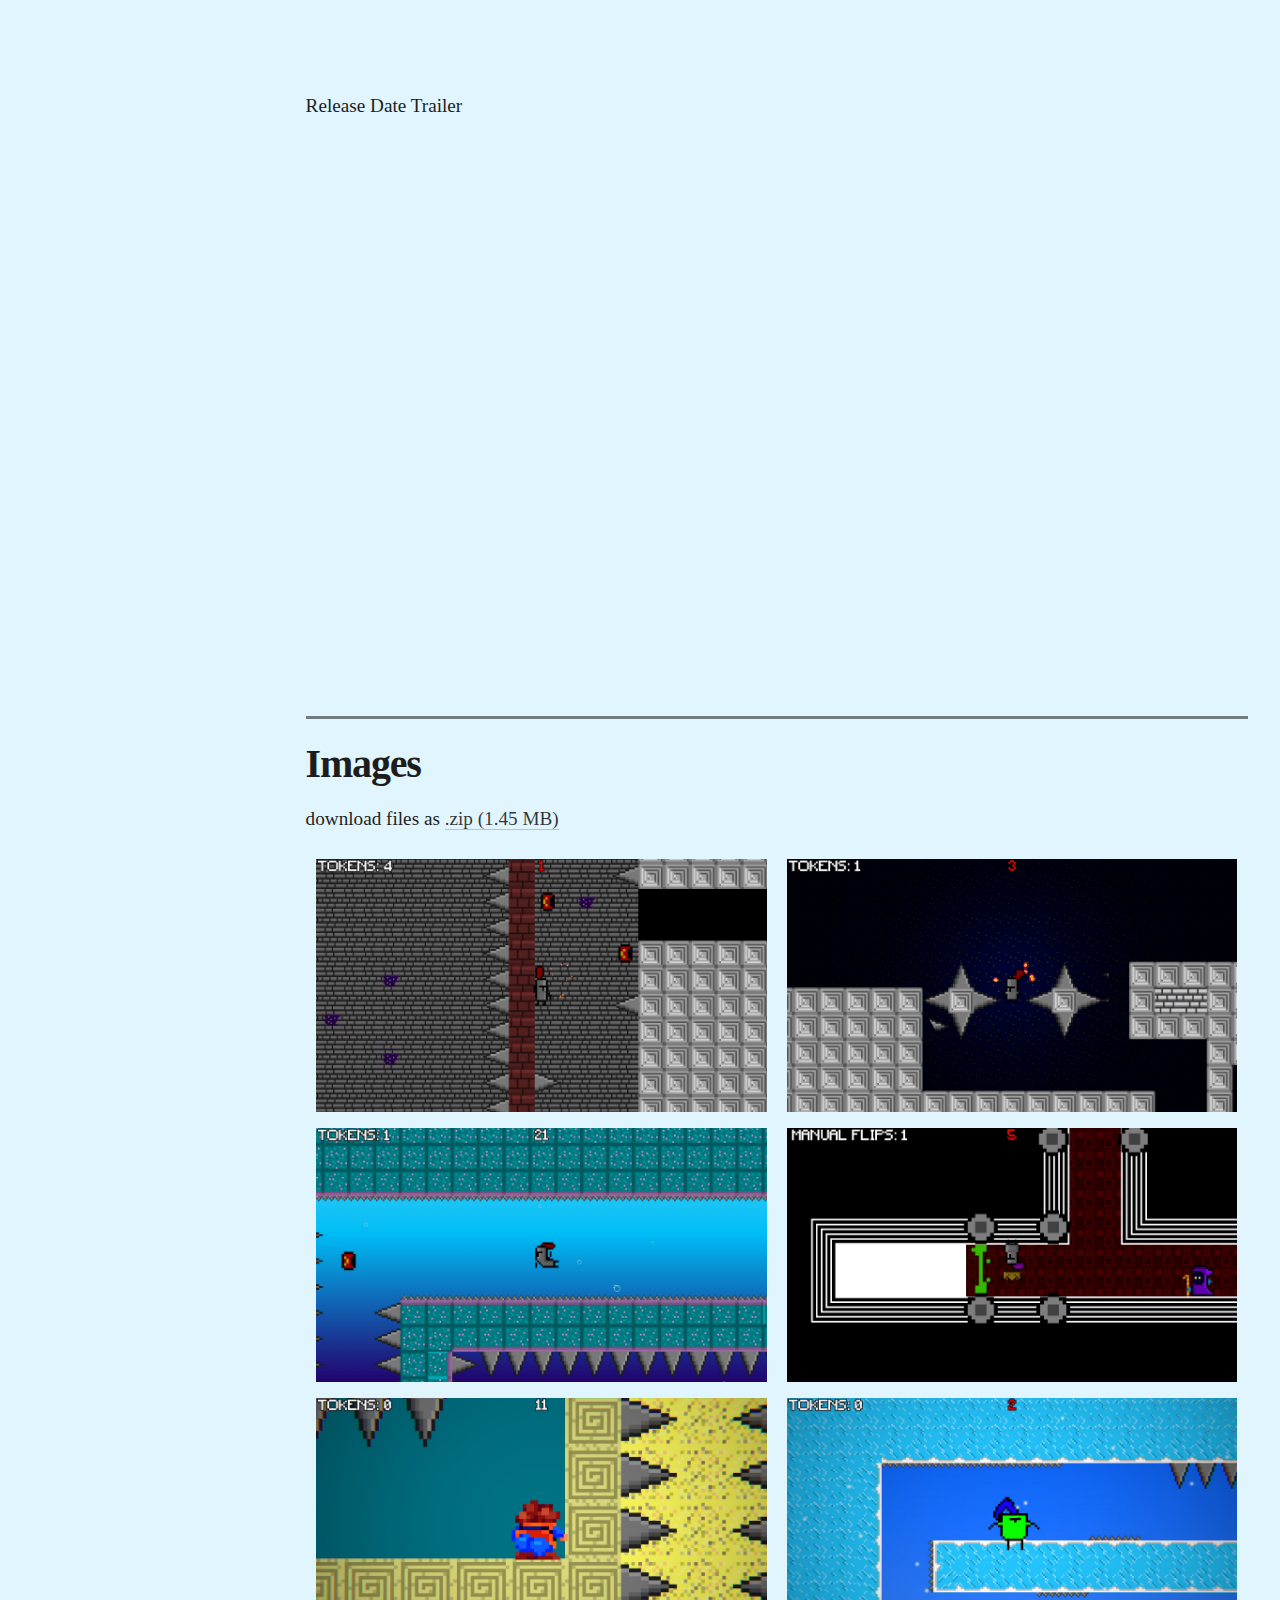
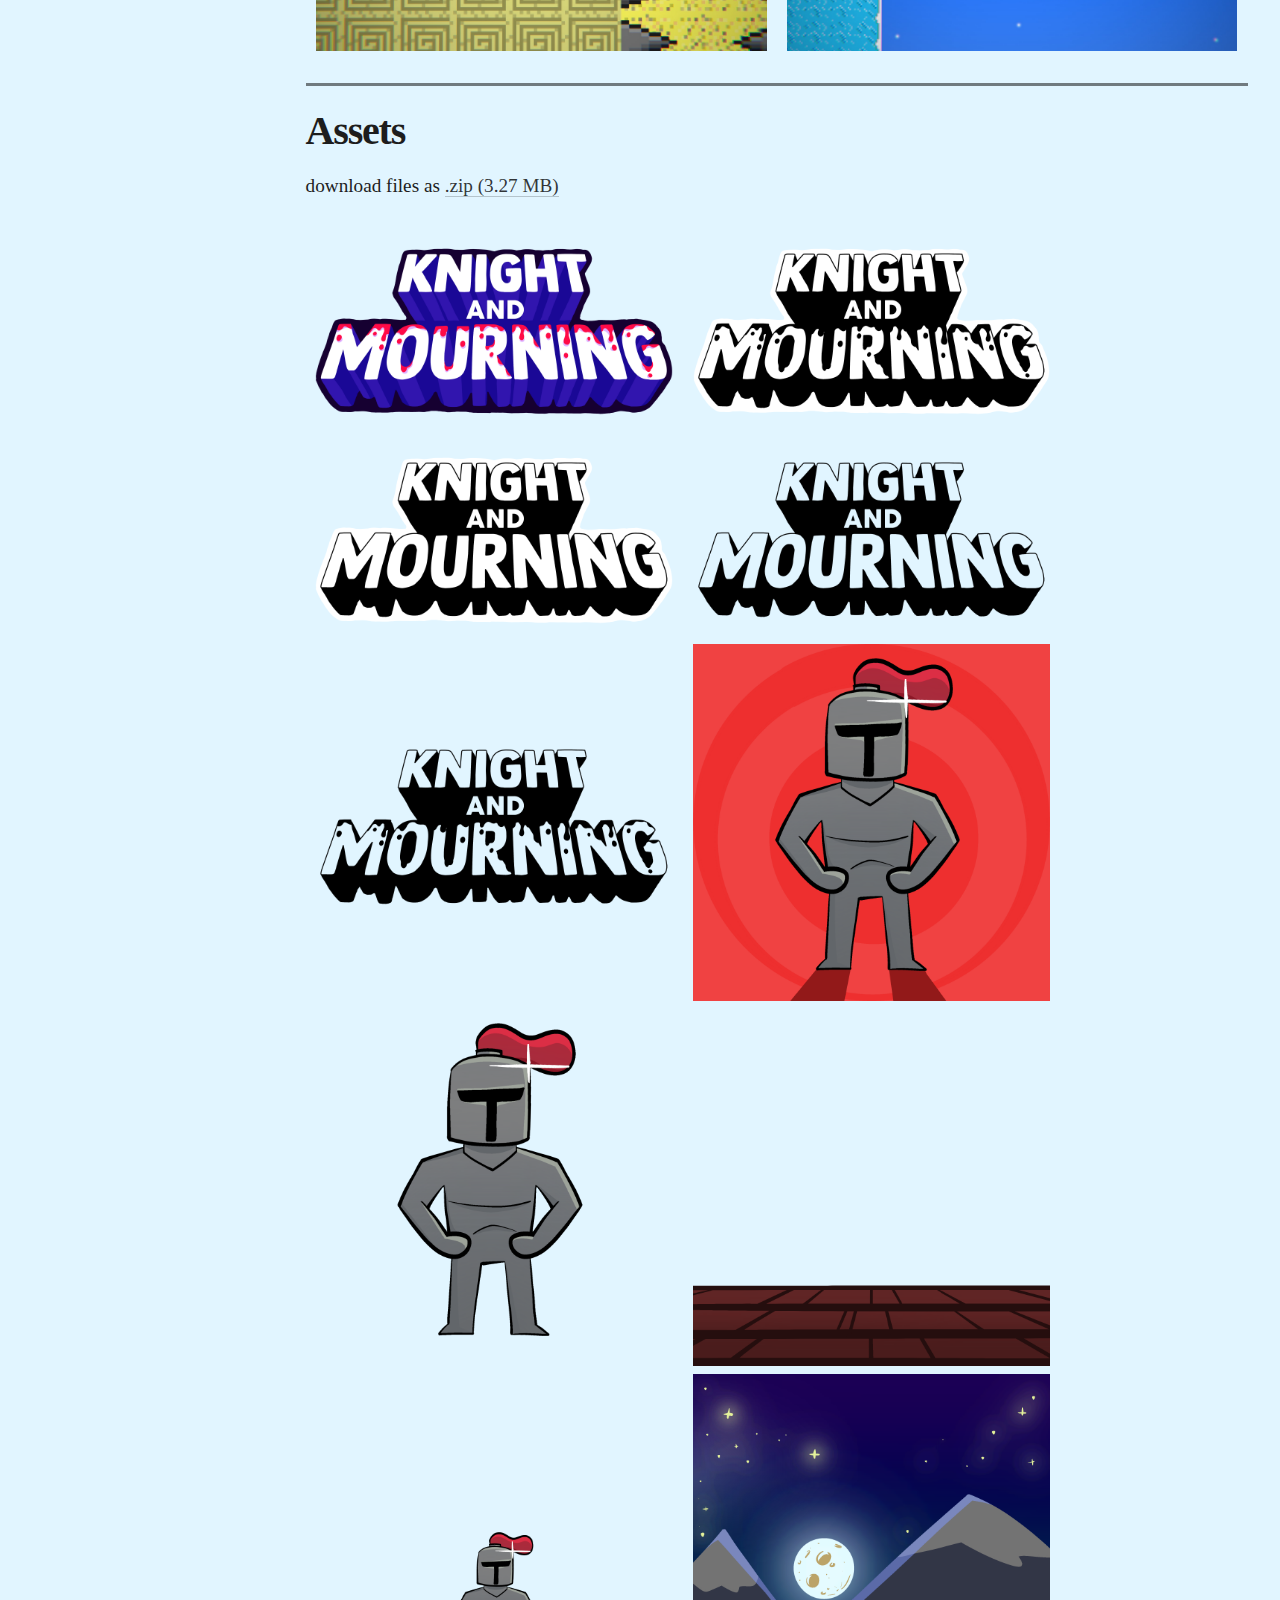
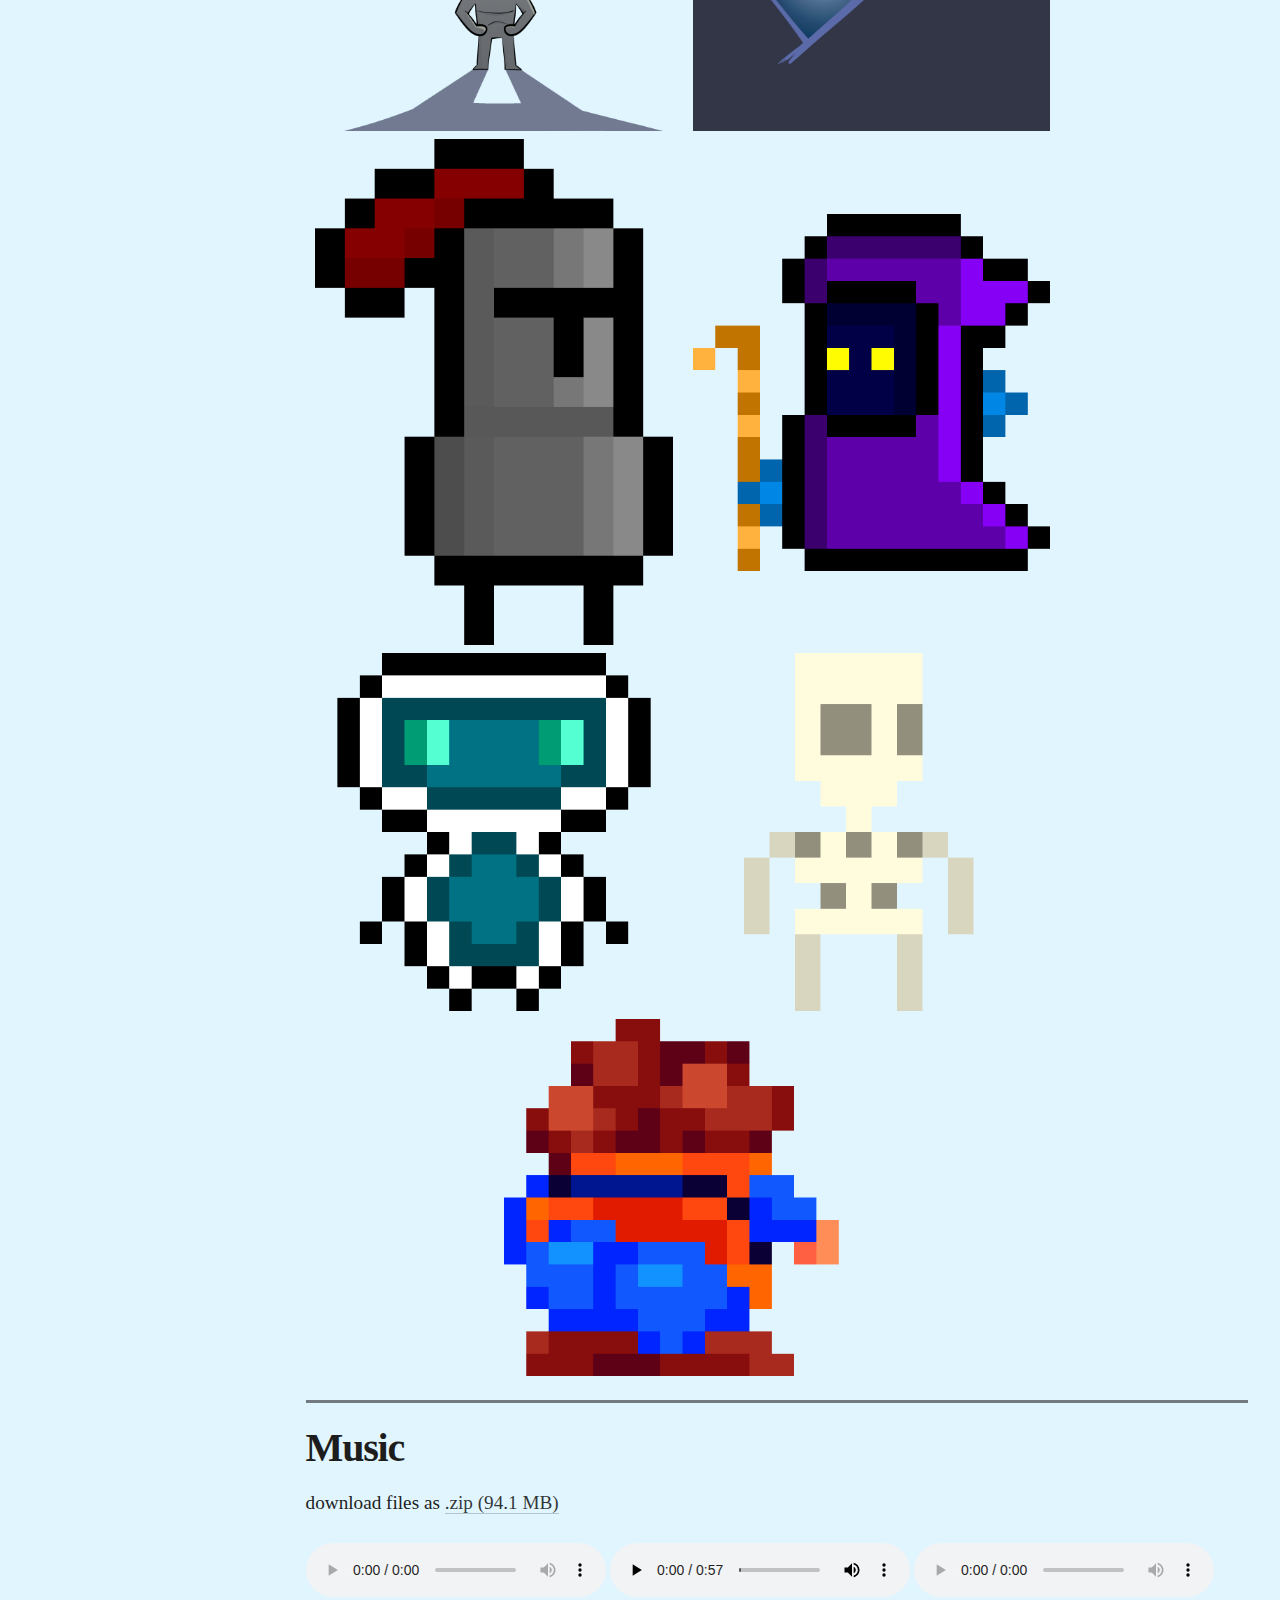
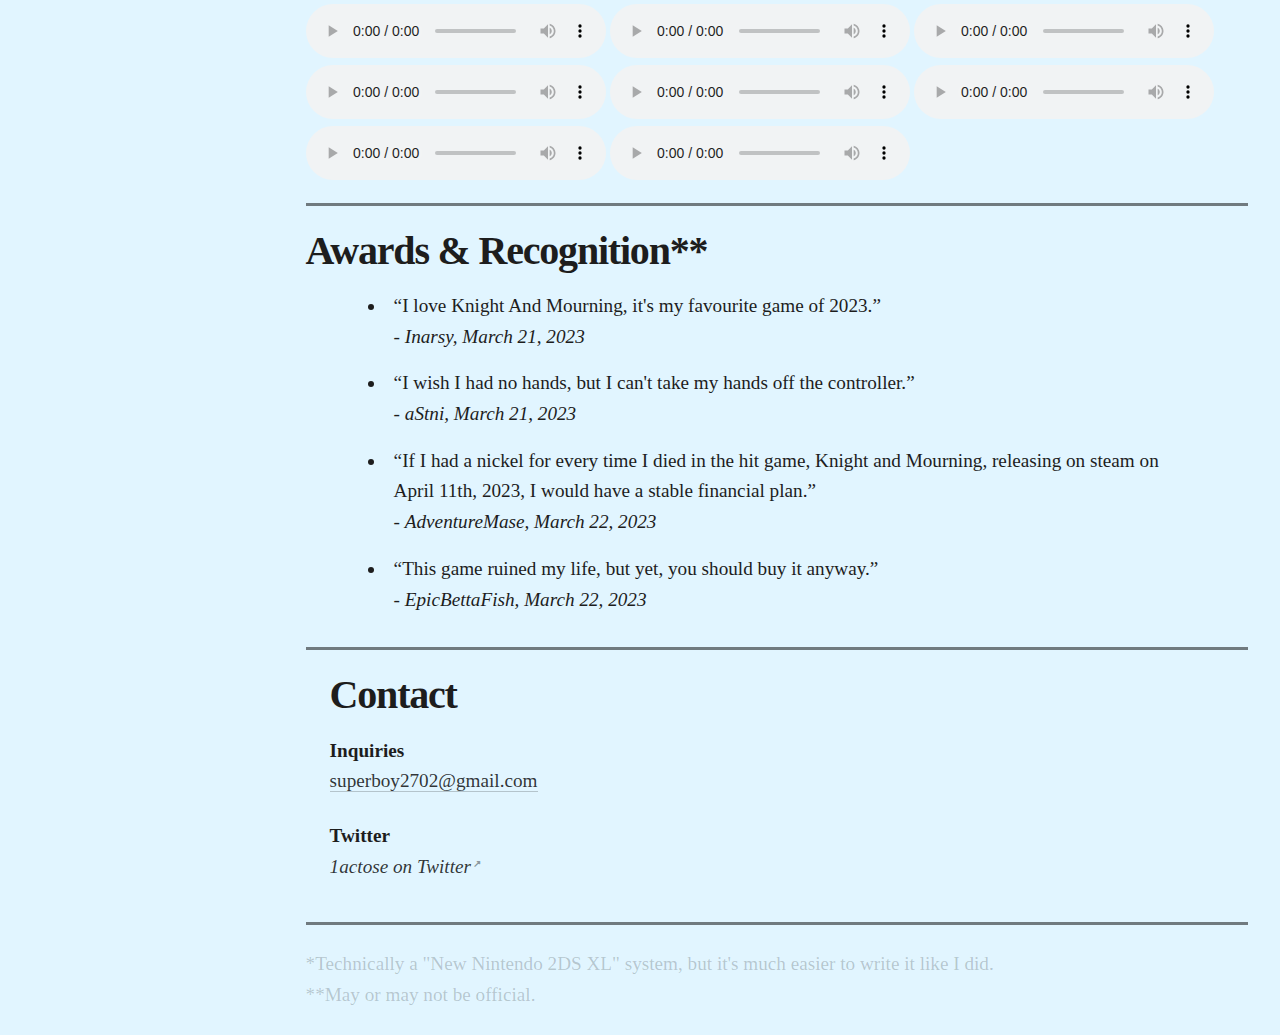
==== commit 1df80dbd: "Update index.html" ====
--- a/km-press-kit/index.html
+++ b/km-press-kit/index.html
@@ -125,7 +125,6 @@
        <audio controls><source src="./media/W8_.wav" type="audio/wav"></audio>
        <audio controls><source src="./media/W9_.wav" type="audio/wav"></audio>
        <audio controls><source src="./media/Jacket_Funk.wav" type="audio/wav"></audio>
-       <audio controls><source src="./media/K&M Trailer_.wav" type="audio/wav"></audio>
     </div>
     <div id="awards-recognition">
       <h2>Awards &amp; Recognition**</h2>
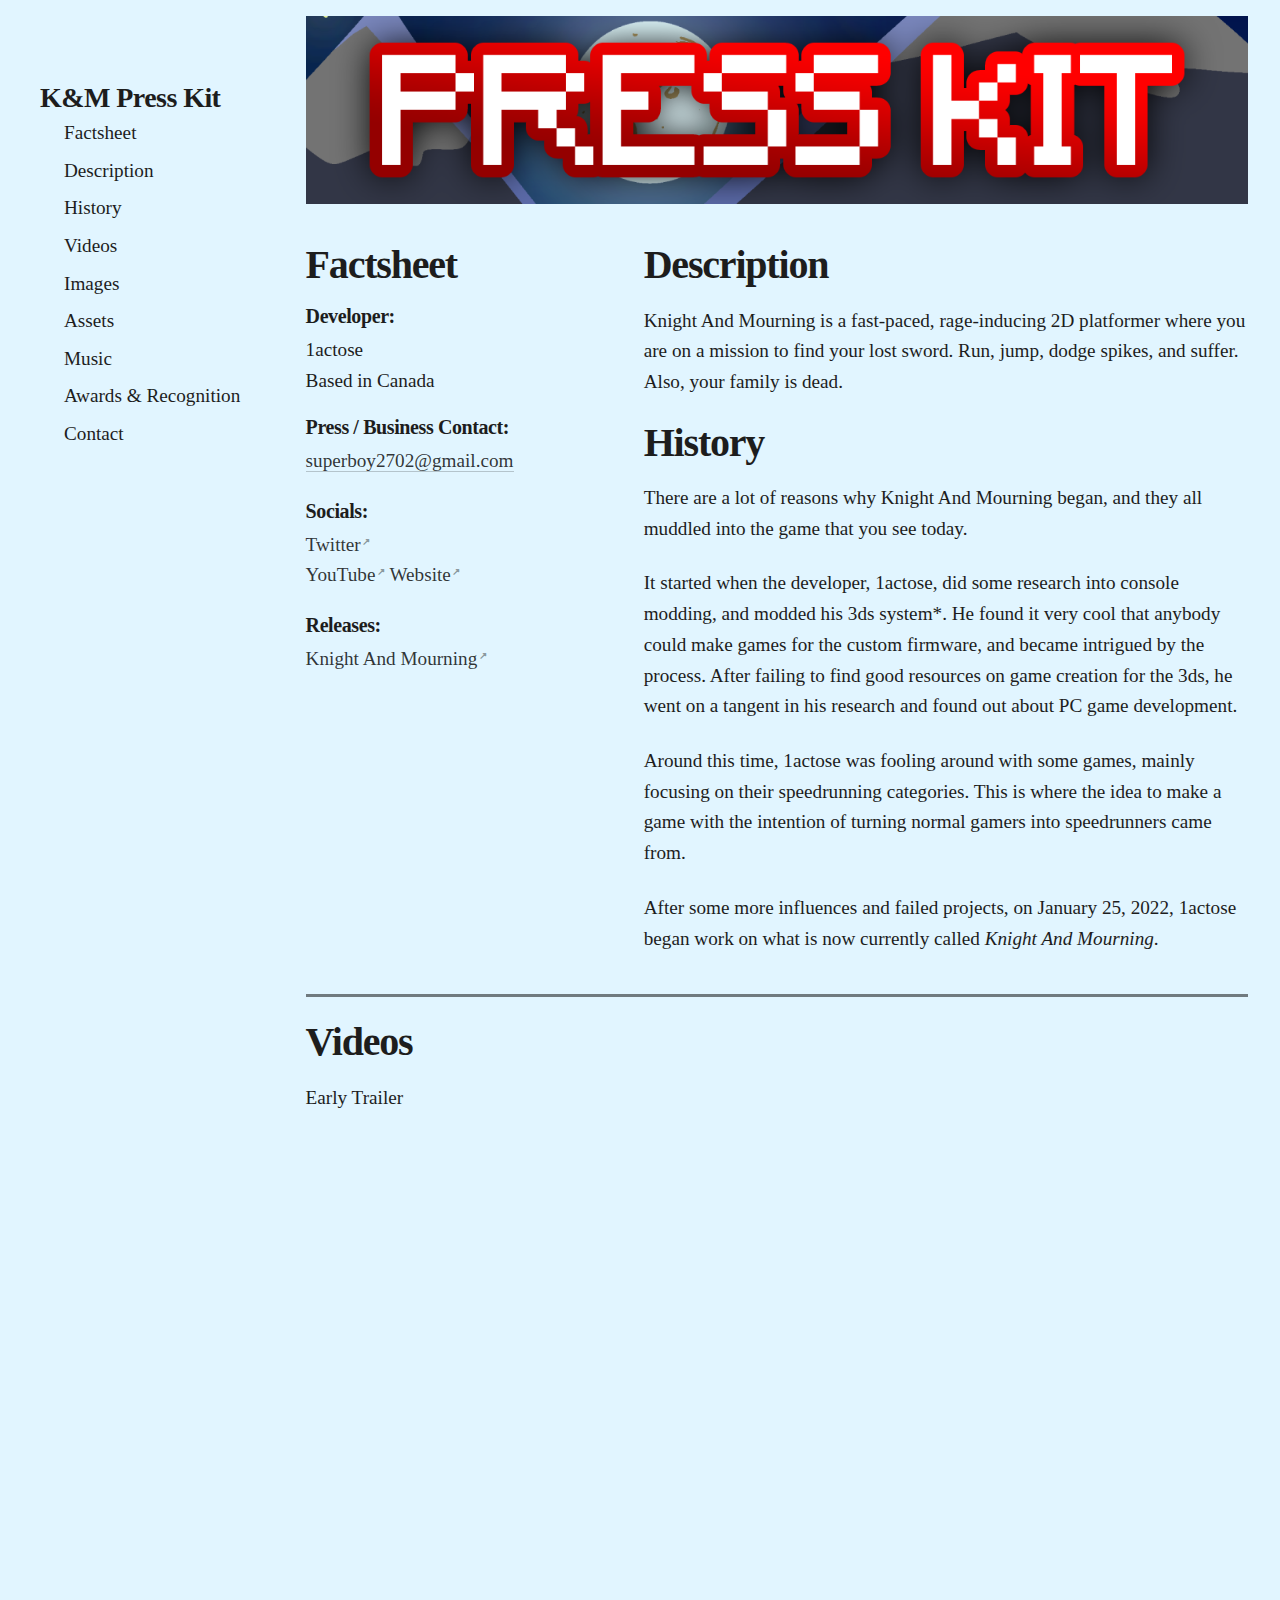
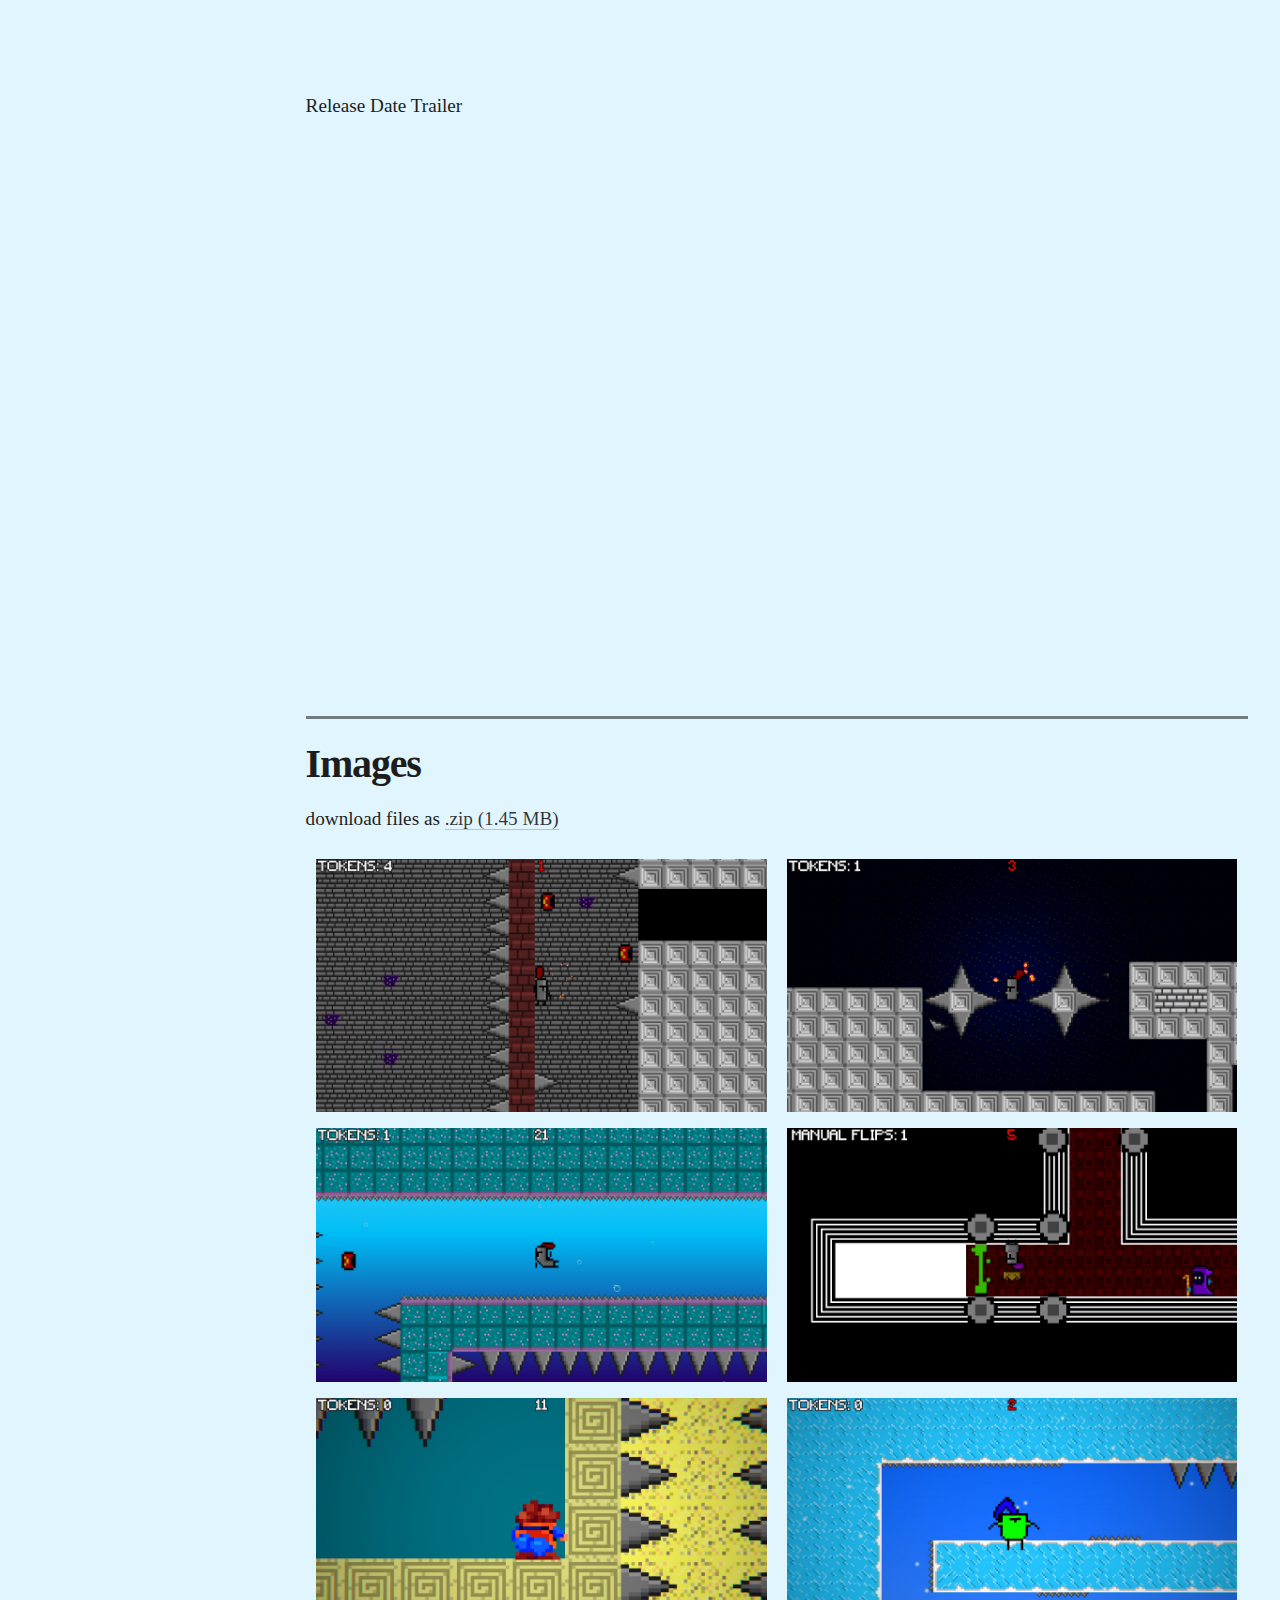
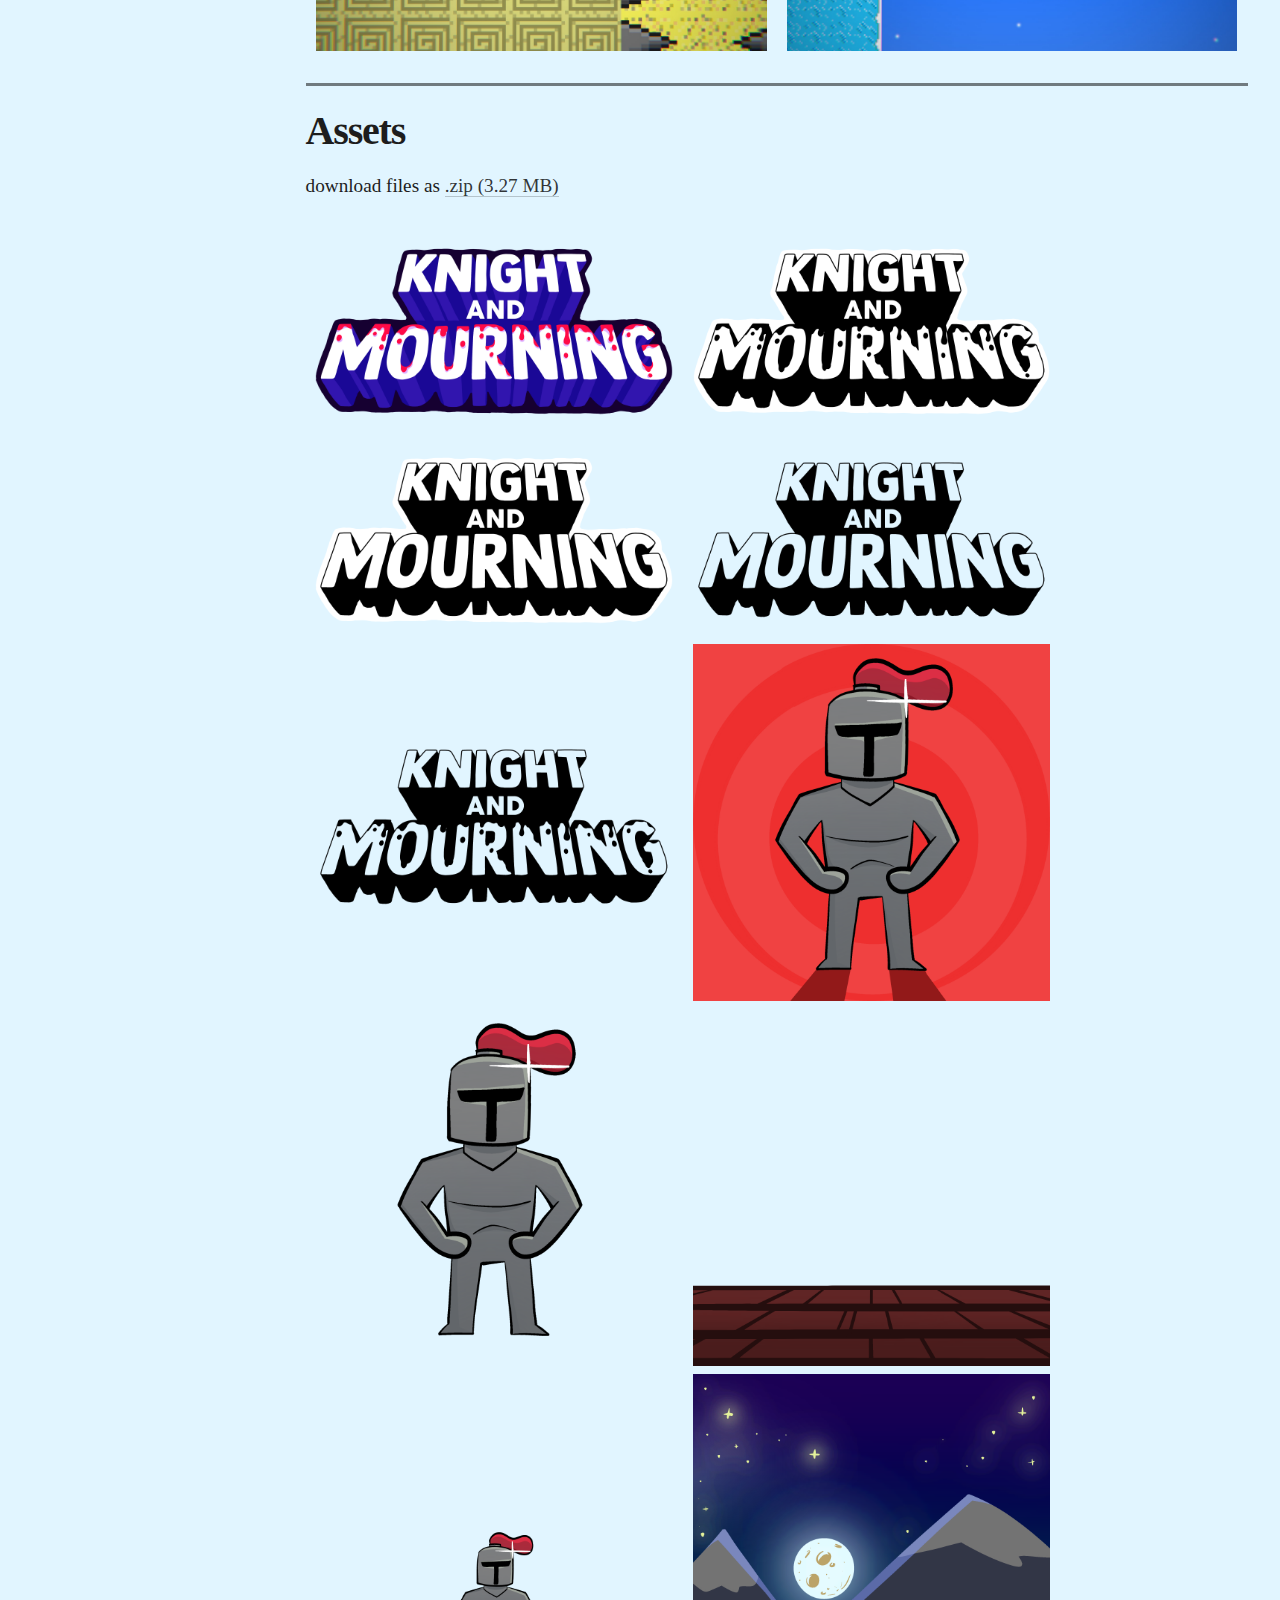
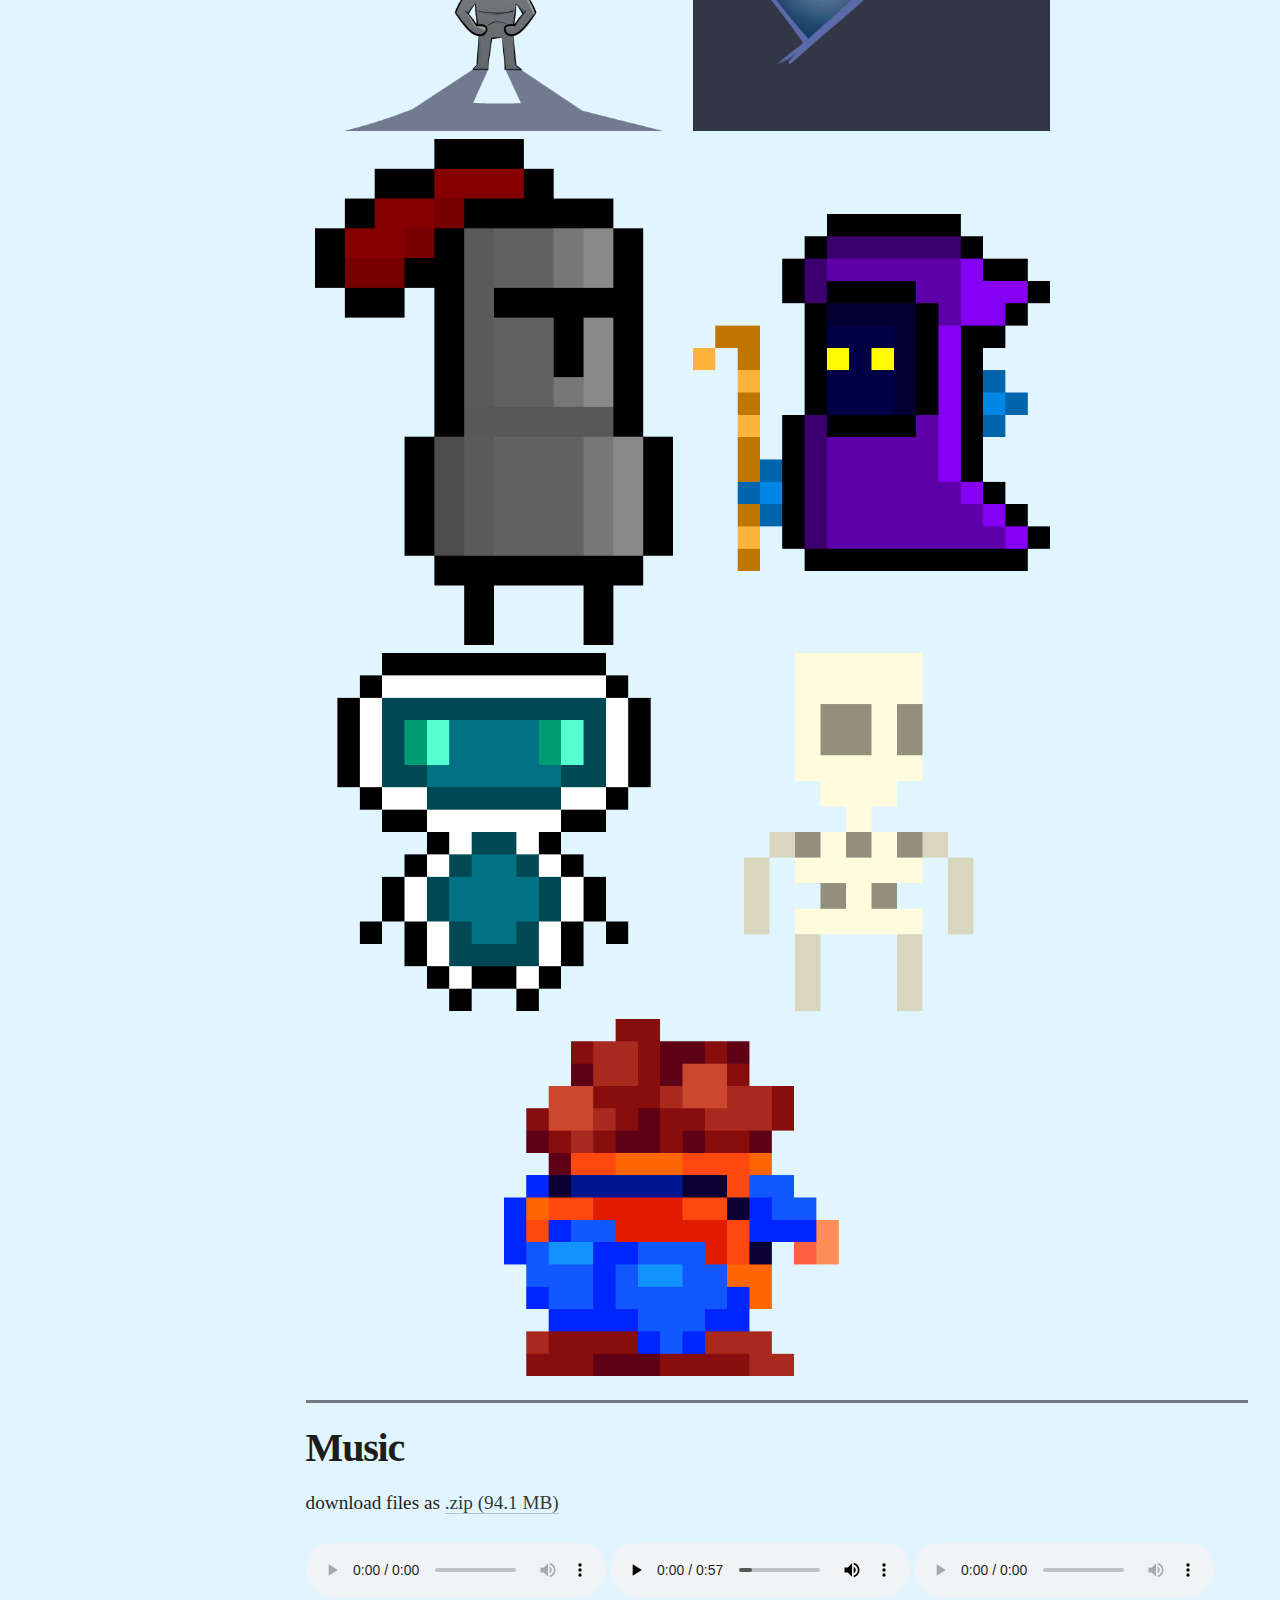
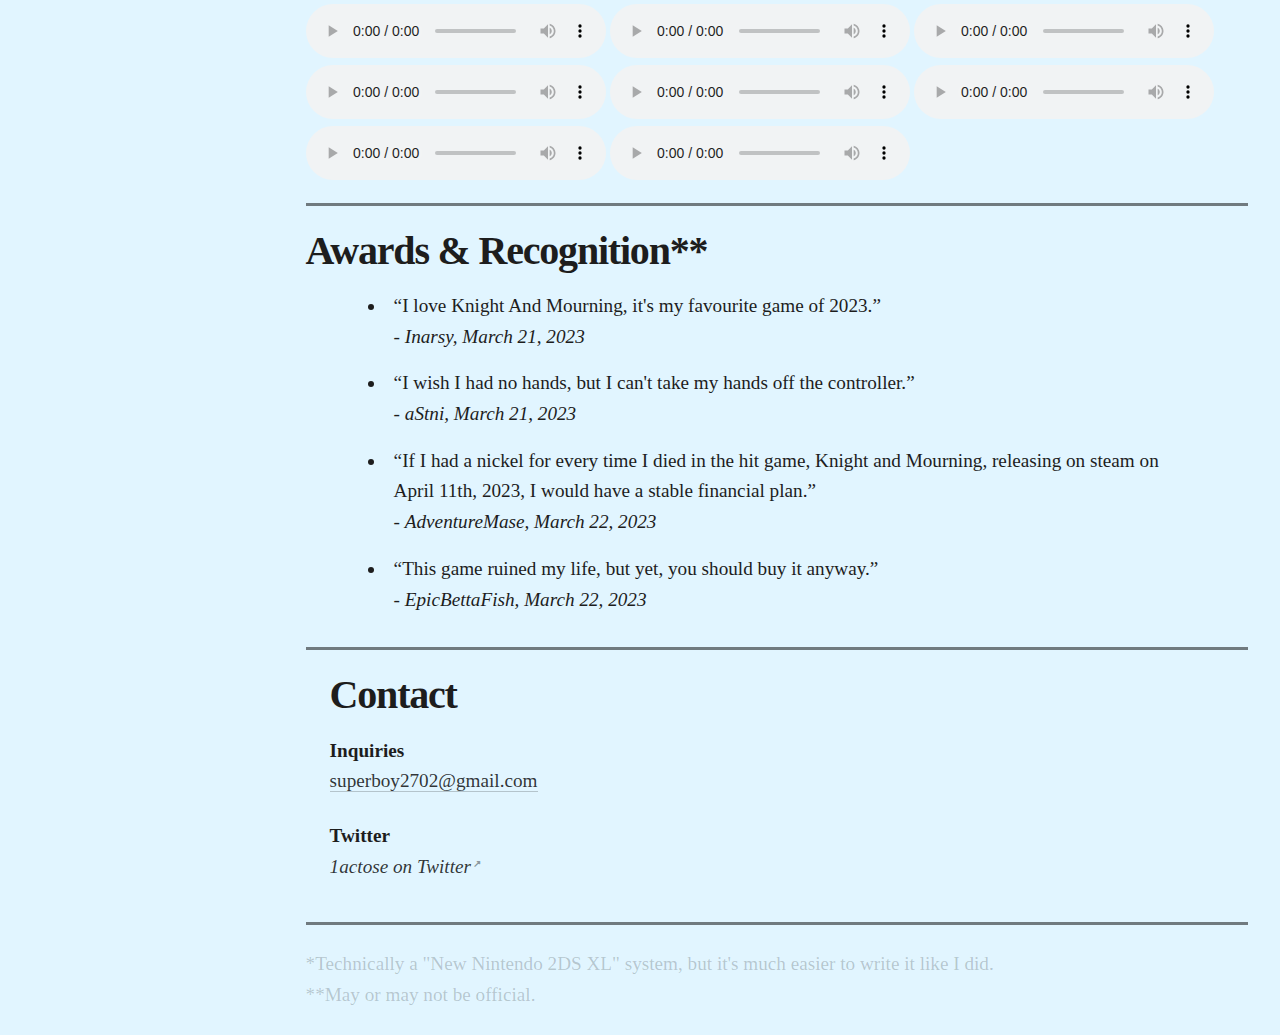
==== commit cd68dad0: "Main Page for now" ====
--- a/km-press-kit/index.html
+++ b/km-press-kit/index.html
@@ -44,6 +44,7 @@
           <p>
             <a href="https://www.twitter.com/1actose" target="_blank" class="external">Twitter</a><br>
             <a href="https://www.youtube.com/@1actose" target="_blank" class="external">YouTube</a>
+            <a href="https://oneactose.github.io" target="_blank" class="external">Website</a>
           </p>
         </div>
         <div>
